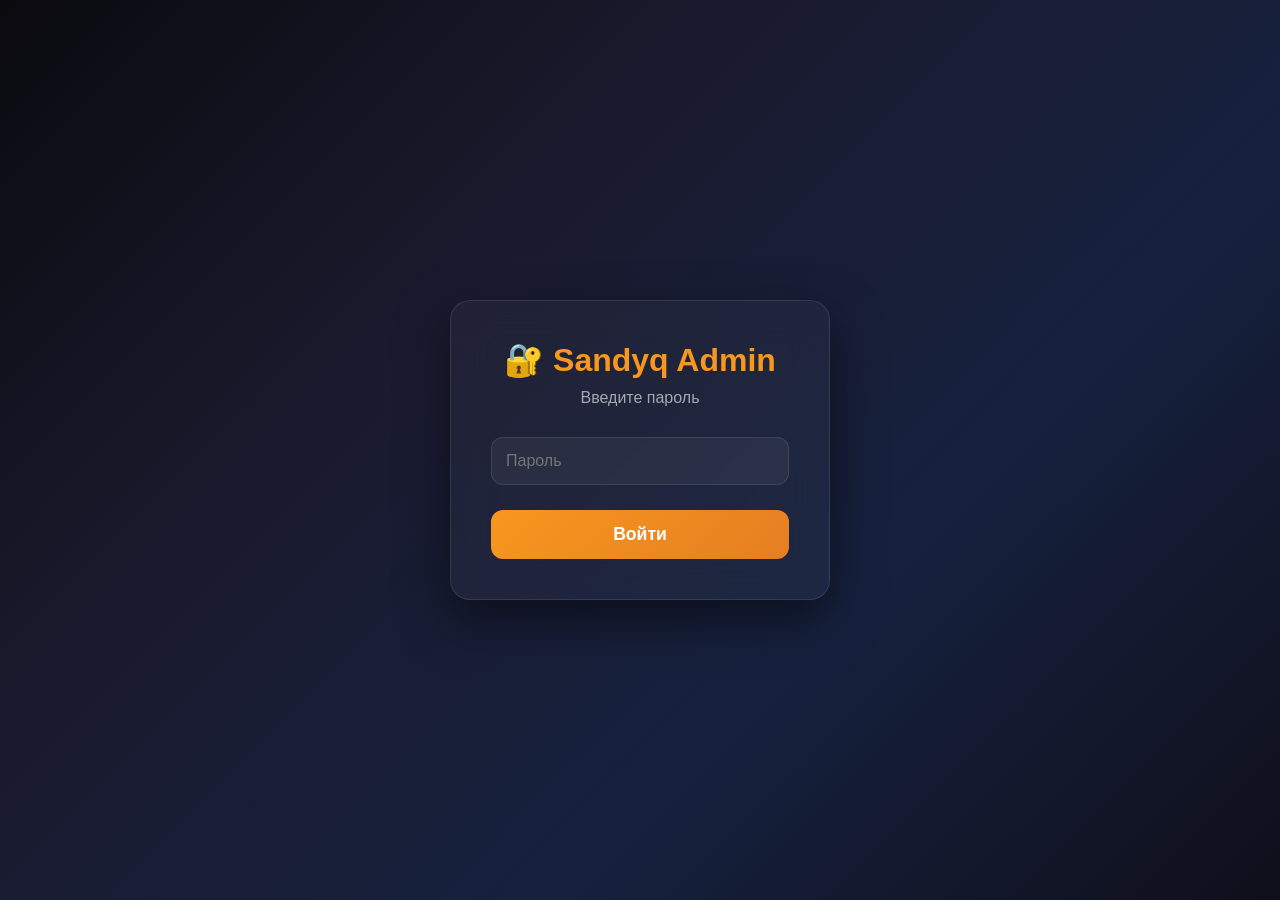
==== admin.html @ 1e20a990 "Update admin.html" ====
<!DOCTYPE html>
<html lang="ru">
<head>
  <meta charset="UTF-8" />
  <meta name="viewport" content="width=device-width, initial-scale=1.0"/>
  <title>Админ-панель — Sandyq Алматы</title>
  <link rel="stylesheet" href="https://cdnjs.cloudflare.com/ajax/libs/font-awesome/6.4.0/css/all.min.css" />
  <style>
    *{margin:0;padding:0;box-sizing:border-box}
    body{
      font-family:'Segoe UI',sans-serif;
      background:linear-gradient(135deg,#0a0a0f,#1a1a2e,#16213e,#0f0f1a);
      color:#fff;min-height:100vh;display:flex;align-items:center;justify-content:center;
    }
    .login-box{
      background:rgba(255,255,255,0.03);backdrop-filter:blur(20px);
      border:1px solid rgba(255,255,255,0.1);border-radius:20px;
      padding:40px;width:380px;text-align:center;box-shadow:0 20px 50px rgba(0,0,0,0.5);
    }
    .login-box h1{font-size:2rem;margin-bottom:10px;color:#f7971e}
    .login-box input{
      width:100%;padding:14px;margin:10px 0;
      background:rgba(255,255,255,0.05);border:1px solid rgba(255,255,255,0.1);
      border-radius:12px;color:white;font-size:1rem;outline:none;
    }
    .login-box input:focus{border-color:#f7971e}
    .login-box button{
      width:100%;padding:14px;margin-top:15px;
      background:linear-gradient(135deg,#f7971e,#e67e22);
      border:none;border-radius:12px;color:white;font-size:1.1rem;
      font-weight:700;cursor:pointer;transition:all 0.3s;
    }
    .login-box button:hover{box-shadow:0 8px 25px rgba(247,151,30,0.5)}
    .error{color:#e74c3c;margin-top:10px;display:none}
    .admin-panel{display:none;width:100%;max-width:1400px;padding:30px}
    .admin-header{display:flex;justify-content:space-between;align-items:center;margin-bottom:30px;flex-wrap:wrap;gap:15px}
    .admin-nav{display:flex;gap:10px;flex-wrap:wrap}
    .admin-nav a,.admin-nav button{padding:10px 20px;background:rgba(255,255,255,0.05);border:1px solid rgba(255,255,255,0.1);border-radius:20px;color:white;text-decoration:none;cursor:pointer;font-size:0.9rem}
    .admin-nav a:hover,.admin-nav button:hover{background:rgba(255,255,255,0.1)}
    .logout-btn{background:#e74c3c!important;border:none!important}
    .total-orders{background:rgba(255,255,255,0.05);padding:12px 24px;border-radius:18px}
    .stats-grid{display:grid;grid-template-columns:repeat(auto-fill,minmax(180px,1fr));gap:15px;margin-bottom:30px}
    .stat-card{background:rgba(255,255,255,0.04);backdrop-filter:blur(15px);border:1px solid rgba(255,255,255,0.08);border-radius:16px;padding:18px;text-align:center}
    .stat-value{font-size:2rem;font-weight:800;color:#f7971e}
    .stat-label{font-size:0.85rem;color:rgba(255,255,255,0.5)}
    .dishes-stats{background:rgba(255,255,255,0.04);backdrop-filter:blur(15px);border:1px solid rgba(255,255,255,0.08);border-radius:16px;padding:20px;margin-bottom:30px}
    .dish-stat-row{display:flex;justify-content:space-between;padding:8px 0;border-bottom:1px solid rgba(255,255,255,0.04)}
    .dish-stat-qty{font-weight:700;color:#f7971e}
    .date-filter{display:flex;gap:10px;align-items:center;margin-bottom:20px;flex-wrap:wrap}
    .date-filter input{background:rgba(255,255,255,0.05);border:1px solid rgba(255,255,255,0.1);padding:10px 16px;border-radius:12px;color:white;color-scheme:dark}
    .order-card{background:rgba(255,255,255,0.04);backdrop-filter:blur(15px);border:1px solid rgba(255,255,255,0.06);border-left:3px solid #f7971e;border-radius:16px;padding:20px;margin-bottom:16px}
    .order-total{font-size:1.2rem;font-weight:700;color:#f7971e;text-align:right;margin-top:12px;padding-top:12px;border-top:1px solid rgba(255,255,255,0.06)}
    .btn{padding:7px 14px;border:none;border-radius:12px;cursor:pointer;font-size:0.85rem;color:white}
    .btn-print{background:#9b59b6}
    .btn-delete{background:#e74c3c}
    .btn-refresh{background:#2ecc71}
    .empty-orders{text-align:center;color:rgba(255,255,255,0.3);padding:50px}
    @media(max-width:768px){.login-box{width:90%}.stats-grid{grid-template-columns:1fr 1fr}}
  </style>
</head>
<body>

<!-- ЭКРАН ВХОДА -->
<div class="login-box" id="login-screen">
  <h1>🔐 Sandyq Admin</h1>
  <p style="opacity:0.6;margin-bottom:20px">Введите пароль</p>
  <input type="password" id="password" placeholder="Пароль" onkeydown="if(event.key==='Enter')checkPassword()">
  <button onclick="checkPassword()">Войти</button>
  <p class="error" id="error">❌ Неверный пароль</p>
</div>

<!-- АДМИН-ПАНЕЛЬ -->
<div class="admin-panel" id="admin-panel">
  <div class="admin-header">
    <div><h1>📊 Sandyq Admin</h1><p style="opacity:0.6">📍 Алматы, Абылайхана 55 | ☁️ Облачное хранение</p></div>
    <div class="admin-nav">
      <button class="btn-refresh" onclick="loadOrders()">🔄 Обновить</button>
      <a href="#" onclick="downloadAllOrders();return false">📥 Скачать JSON</a>
      <a href="#" onclick="clearAllOrders();return false" style="color:#e74c3c">🗑️ Очистить</a>
      <button class="logout-btn" onclick="logout()">🚪 Выйти</button>
    </div>
    <div class="total-orders">📦 Заказов: <span id="orders-count">0</span></div>
  </div>

  <div class="date-filter">
    <label>📅 Фильтр по дате:</label>
    <input type="date" id="filter-date" onchange="loadOrders(this.value)">
    <button class="btn btn-print" onclick="document.getElementById('filter-date').value='';loadOrders()">Сбросить</button>
  </div>

  <div class="stats-grid" id="stats-container"></div>
  <div class="dishes-stats" id="dishes-stats"></div>
  <div id="orders-list"></div>
</div>

<script>
// ===== КОНФИГУРАЦИЯ =====
const ADMIN_PASSWORD = 'Sandyq2024';
const JSONBIN_KEY = '$2a$10$AxIfA8p7dq6td0BYtWWuhecnyqCJbsTGoo.oWIds3H01C43GvLGuu';
const JSONBIN_BIN_ID = '6a411873f5f4af5e293d0edd';
const JSONBIN_URL = `https://api.jsonbin.io/v3/b/${JSONBIN_BIN_ID}`;
let allOrders = [];

// ===== АВТОРИЗАЦИЯ =====
function checkPassword(){
  const pass = document.getElementById('password').value;
  if(pass === ADMIN_PASSWORD){
    document.getElementById('login-screen').style.display = 'none';
    document.getElementById('admin-panel').style.display = 'block';
    document.body.style.display = 'block';
    document.body.style.alignItems = 'flex-start';
    localStorage.setItem('admin_logged_in','true');
    loadOrders();
  } else {
    document.getElementById('error').style.display = 'block';
  }
}

function logout(){
  localStorage.removeItem('admin_logged_in');
  location.reload();
}

if(localStorage.getItem('admin_logged_in') === 'true'){
  document.getElementById('login-screen').style.display = 'none';
  document.getElementById('admin-panel').style.display = 'block';
  document.body.style.display = 'block';
  document.body.style.alignItems = 'flex-start';
  loadOrders();
}

// ===== ЗАГРУЗКА ИЗ ОБЛАКА =====
async function loadOrders(filterDate = ''){
  try {
    const res = await fetch(JSONBIN_URL + '/latest', {
      headers: { 'X-Master-Key': JSONBIN_KEY }
    });
    const data = await res.json();
    allOrders = data.record.orders || [];
  } catch(e) {
    console.log('Ошибка загрузки из облака:', e);
    allOrders = [];
  }

  let orders = allOrders;
  if(filterDate) orders = orders.filter(o => o.date === filterDate);

  // Счётчик
  document.getElementById('orders-count').textContent = orders.length;

  // Статистика
  const stats = document.getElementById('stats-container');
  const dishes = document.getElementById('dishes-stats');
  const rev = orders.reduce((s,o) => s + (o.total || 0), 0);
  const items = orders.reduce((s,o) => s + (o.items || []).reduce((ss,i) => ss + (i.quantity || 1), 0), 0);
  
  stats.innerHTML = `
    <div class="stat-card"><div class="stat-value">${orders.length}</div><div class="stat-label">Заказов</div></div>
    <div class="stat-card"><div class="stat-value">${rev.toLocaleString()} ₸</div><div class="stat-label">Выручка</div></div>
    <div class="stat-card"><div class="stat-value">${items}</div><div class="stat-label">Позиций</div></div>
  `;

  // Популярность блюд
  const map = {};
  orders.forEach(o => (o.items || []).forEach(i => {
    const k = i.name?.ru || i.name || 'Блюдо';
    if(!map[k]) map[k] = { name: k, qty: 0 };
    map[k].qty += (i.quantity || 1);
  }));
  
  dishes.innerHTML = '<h4 style="margin-bottom:15px">📊 Популярность блюд</h4>' + 
    Object.values(map).sort((a,b) => b.qty - a.qty)
    .map(d => `<div class="dish-stat-row"><span>${d.name}</span><span class="dish-stat-qty">×${d.qty}</span></div>`)
    .join('');

  // Список заказов
  const list = document.getElementById('orders-list');
  if(!orders.length) {
    list.innerHTML = '<div class="empty-orders"><p>Нет заказов</p></div>';
    return;
  }

  list.innerHTML = [...orders].reverse().map((o, idx) => {
    const ri = orders.length - 1 - idx;
    return `
      <div class="order-card">
        <div style="display:flex;justify-content:space-between;flex-wrap:wrap;gap:10px">
          <div><b>#${o.id}</b> 👤 ${o.guest?.name || '—'} 📞 ${o.guest?.phone || '—'}</div>
          <div>📅 ${o.date || '—'}</div>
        </div>
        ${(o.items || []).map(i => `
          <div style="display:flex;justify-content:space-between;padding:3px 0">
            <span>${i.name?.ru || i.name || 'Блюдо'} ×${i.quantity || 1}</span>
            <span>${((i.price || 0) * (i.quantity || 1)).toLocaleString()} ₸</span>
          </div>
        `).join('')}
        ${o.times && Object.keys(o.times).length ? `
          <div style="margin-top:8px;font-size:0.85rem;opacity:0.7">
            ⏰ ${Object.entries(o.times).map(([k,v]) => `${k}: ${v || '—'}`).join(' | ')}
          </div>
        ` : ''}
        ${o.special ? `<p style="font-size:0.85rem;opacity:0.7;margin-top:5px">💬 ${o.special}</p>` : ''}
        <div class="order-total">💰 ${(o.total || 0).toLocaleString()} ₸</div>
        <div style="display:flex;gap:8px;margin-top:10px">
          <button class="btn btn-print" onclick="printOrder(${ri})">🖨️ Печать</button>
          <button class="btn btn-delete" onclick="deleteOrder(${ri})">🗑️ Удалить</button>
        </div>
      </div>
    `;
  }).join('');
}

// ===== УДАЛЕНИЕ ИЗ ОБЛАКА =====
async function deleteOrder(idx){
  if(!confirm('Удалить этот заказ?')) return;
  allOrders.splice(idx, 1);
  try {
    await fetch(JSONBIN_URL, {
      method: 'PUT',
      headers: {
        'X-Master-Key': JSONBIN_KEY,
        'Content-Type': 'application/json'
      },
      body: JSON.stringify({ orders: allOrders })
    });
  } catch(e) {
    console.log('Ошибка удаления:', e);
  }
  loadOrders(document.getElementById('filter-date')?.value || '');
}

// ===== ОЧИСТКА ВСЕХ =====
async function clearAllOrders(){
  if(!confirm('Удалить ВСЕ заказы? Это нельзя отменить!')) return;
  allOrders = [];
  try {
    await fetch(JSONBIN_URL, {
      method: 'PUT',
      headers: {
        'X-Master-Key': JSONBIN_KEY,
        'Content-Type': 'application/json'
      },
      body: JSON.stringify({ orders: [] })
    });
  } catch(e) {
    console.log('Ошибка очистки:', e);
  }
  loadOrders();
}

// ===== ПЕЧАТЬ =====
function printOrder(idx){
  const o = allOrders[idx];
  if(!o) return;
  const w = window.open('','','width=800,height=600');
  w.document.write(`
    <html><body style="font-family:Arial;padding:40px">
      <h1>🍽️ Sandyq Алматы</h1>
      <p>Абылайхана 55 | #${o.id} | 📅 ${o.date}</p>
      <p>👤 ${o.guest?.name} | 📞 ${o.guest?.phone}</p>
      ${o.special ? `<p>💬 ${o.special}</p>` : ''}
      <table style="width:100%;border-collapse:collapse;margin-top:20px">
        <tr style="background:#f5f0eb"><th>Блюдо</th><th>×</th><th>Цена</th><th>Сумма</th></tr>
        ${(o.items||[]).map(i => `
          <tr><td>${i.name?.ru||''}</td><td>${i.quantity}</td><td>${(i.price||0).toLocaleString()}₸</td><td>${((i.price||0)*(i.quantity||1)).toLocaleString()}₸</td></tr>
        `).join('')}
      </table>
      <p style="font-size:1.3rem;font-weight:700;color:#f7971e;text-align:right;margin-top:20px">💰 Итого: ${(o.total||0).toLocaleString()}₸</p>
    </body></html>
  `);
  w.document.close();
  w.print();
}

// ===== СКАЧАТЬ JSON =====
function downloadAllOrders(){
  if(!allOrders.length) return alert('Нет заказов для скачивания');
  const blob = new Blob([JSON.stringify(allOrders, null, 2)], { type: 'application/json' });
  const a = document.createElement('a');
  a.href = URL.createObjectURL(blob);
  a.download = `sandyq-orders-${new Date().toISOString().slice(0,10)}.json`;
  a.click();
}
</script>
</body>
</html>
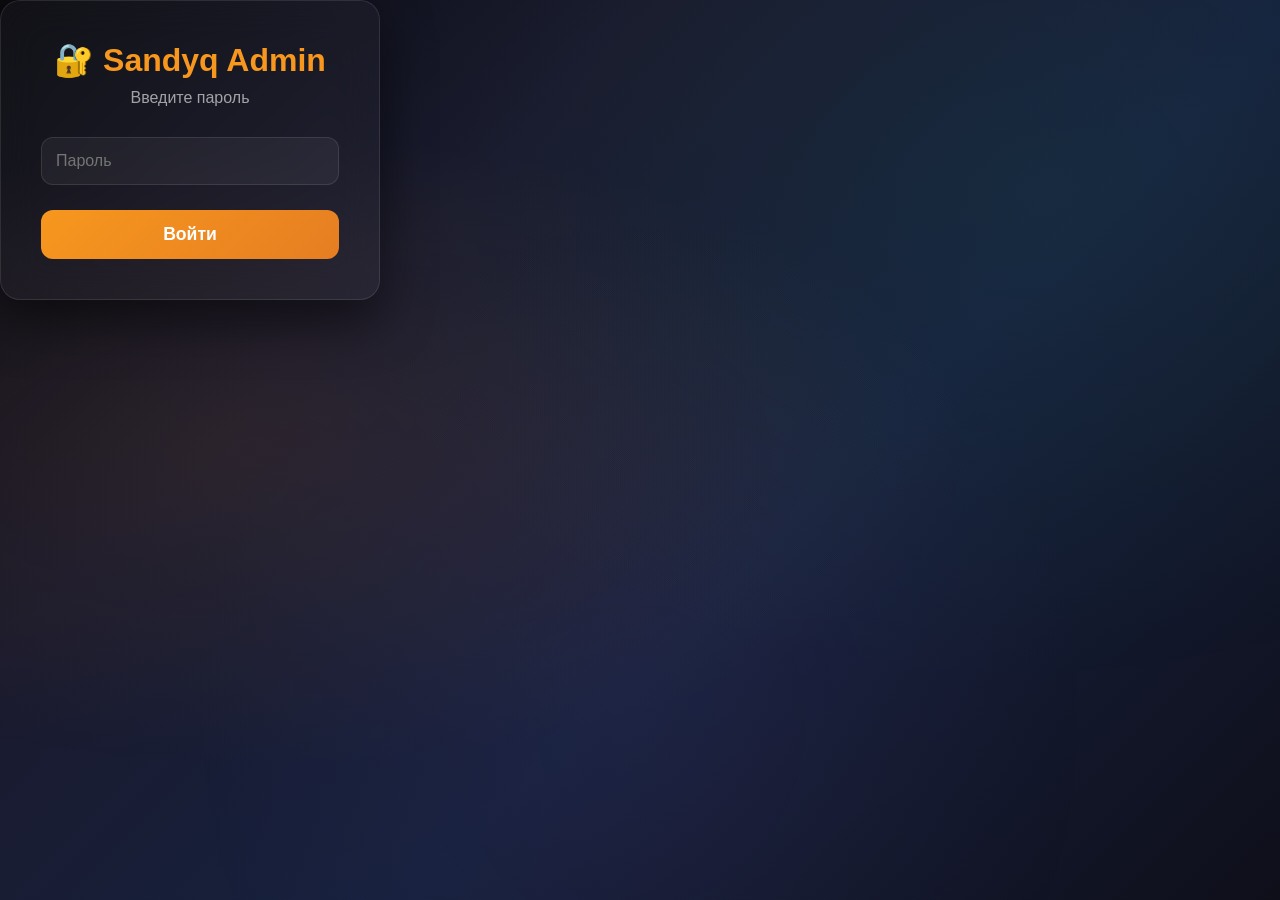
==== commit 71a42b02: "Add files via upload" ====
--- a/admin.html
+++ b/admin.html
@@ -5,62 +5,81 @@
   <meta name="viewport" content="width=device-width, initial-scale=1.0"/>
   <title>Админ-панель — Sandyq Алматы</title>
   <link rel="stylesheet" href="https://cdnjs.cloudflare.com/ajax/libs/font-awesome/6.4.0/css/all.min.css" />
+  <link rel="stylesheet" href="styles.css" />
   <style>
-    *{margin:0;padding:0;box-sizing:border-box}
-    body{
-      font-family:'Segoe UI',sans-serif;
-      background:linear-gradient(135deg,#0a0a0f,#1a1a2e,#16213e,#0f0f1a);
-      color:#fff;min-height:100vh;display:flex;align-items:center;justify-content:center;
-    }
-    .login-box{
-      background:rgba(255,255,255,0.03);backdrop-filter:blur(20px);
-      border:1px solid rgba(255,255,255,0.1);border-radius:20px;
-      padding:40px;width:380px;text-align:center;box-shadow:0 20px 50px rgba(0,0,0,0.5);
-    }
+    /* Стили только для админки */
+    .login-box{background:rgba(255,255,255,0.03);backdrop-filter:blur(20px);border:1px solid rgba(255,255,255,0.1);border-radius:20px;padding:40px;width:380px;text-align:center;box-shadow:0 20px 50px rgba(0,0,0,0.5)}
     .login-box h1{font-size:2rem;margin-bottom:10px;color:#f7971e}
-    .login-box input{
-      width:100%;padding:14px;margin:10px 0;
-      background:rgba(255,255,255,0.05);border:1px solid rgba(255,255,255,0.1);
-      border-radius:12px;color:white;font-size:1rem;outline:none;
-    }
+    .login-box input{width:100%;padding:14px;margin:10px 0;background:rgba(255,255,255,0.05);border:1px solid rgba(255,255,255,0.1);border-radius:12px;color:white;font-size:1rem;outline:none}
     .login-box input:focus{border-color:#f7971e}
-    .login-box button{
-      width:100%;padding:14px;margin-top:15px;
-      background:linear-gradient(135deg,#f7971e,#e67e22);
-      border:none;border-radius:12px;color:white;font-size:1.1rem;
-      font-weight:700;cursor:pointer;transition:all 0.3s;
-    }
+    .login-box button{width:100%;padding:14px;margin-top:15px;background:linear-gradient(135deg,#f7971e,#e67e22);border:none;border-radius:12px;color:white;font-size:1.1rem;font-weight:700;cursor:pointer}
     .login-box button:hover{box-shadow:0 8px 25px rgba(247,151,30,0.5)}
     .error{color:#e74c3c;margin-top:10px;display:none}
     .admin-panel{display:none;width:100%;max-width:1400px;padding:30px}
     .admin-header{display:flex;justify-content:space-between;align-items:center;margin-bottom:30px;flex-wrap:wrap;gap:15px}
-    .admin-nav{display:flex;gap:10px;flex-wrap:wrap}
-    .admin-nav a,.admin-nav button{padding:10px 20px;background:rgba(255,255,255,0.05);border:1px solid rgba(255,255,255,0.1);border-radius:20px;color:white;text-decoration:none;cursor:pointer;font-size:0.9rem}
+    .admin-nav{display:flex;gap:10px;flex-wrap:wrap;align-items:center}
+    .admin-nav a,.admin-nav button{padding:10px 20px;background:rgba(255,255,255,0.05);border:1px solid rgba(255,255,255,0.1);border-radius:20px;color:white;text-decoration:none;cursor:pointer;font-size:0.9rem;transition:all 0.3s}
     .admin-nav a:hover,.admin-nav button:hover{background:rgba(255,255,255,0.1)}
+    .admin-nav a.active{background:#f7971e;color:white;border-color:#f7971e}
     .logout-btn{background:#e74c3c!important;border:none!important}
+    .back-link{color:#f7971e;text-decoration:none;font-size:0.9rem;display:inline-flex;align-items:center;gap:5px;padding:10px 20px;background:rgba(255,255,255,0.05);border:1px solid rgba(255,255,255,0.1);border-radius:20px}
     .total-orders{background:rgba(255,255,255,0.05);padding:12px 24px;border-radius:18px}
-    .stats-grid{display:grid;grid-template-columns:repeat(auto-fill,minmax(180px,1fr));gap:15px;margin-bottom:30px}
+    .stats-grid{display:grid;grid-template-columns:repeat(auto-fill,minmax(160px,1fr));gap:15px;margin-bottom:30px}
     .stat-card{background:rgba(255,255,255,0.04);backdrop-filter:blur(15px);border:1px solid rgba(255,255,255,0.08);border-radius:16px;padding:18px;text-align:center}
-    .stat-value{font-size:2rem;font-weight:800;color:#f7971e}
-    .stat-label{font-size:0.85rem;color:rgba(255,255,255,0.5)}
+    .stat-value{font-size:1.8rem;font-weight:800;color:#f7971e}
+    .stat-label{font-size:0.8rem;color:rgba(255,255,255,0.5)}
+    .chart-container{background:rgba(255,255,255,0.04);backdrop-filter:blur(15px);border:1px solid rgba(255,255,255,0.08);border-radius:16px;padding:20px;margin-bottom:30px}
+    .chart-bars{display:flex;align-items:flex-end;gap:6px;height:200px;padding:10px 0}
+    .chart-bar{flex:1;background:linear-gradient(180deg,#f7971e,#e67e22);border-radius:6px 6px 0 0;min-width:25px;position:relative;cursor:pointer;transition:all 0.3s}
+    .chart-bar:hover{opacity:0.8;transform:scaleY(1.02)}
+    .chart-bar-value{position:absolute;top:-20px;left:50%;transform:translateX(-50%);font-size:0.7rem;font-weight:700;color:#f7971e;white-space:nowrap}
+    .chart-bar-label{position:absolute;bottom:-22px;left:50%;transform:translateX(-50%);font-size:0.65rem;color:rgba(255,255,255,0.5);white-space:nowrap}
     .dishes-stats{background:rgba(255,255,255,0.04);backdrop-filter:blur(15px);border:1px solid rgba(255,255,255,0.08);border-radius:16px;padding:20px;margin-bottom:30px}
     .dish-stat-row{display:flex;justify-content:space-between;padding:8px 0;border-bottom:1px solid rgba(255,255,255,0.04)}
     .dish-stat-qty{font-weight:700;color:#f7971e}
     .date-filter{display:flex;gap:10px;align-items:center;margin-bottom:20px;flex-wrap:wrap}
-    .date-filter input{background:rgba(255,255,255,0.05);border:1px solid rgba(255,255,255,0.1);padding:10px 16px;border-radius:12px;color:white;color-scheme:dark}
-    .order-card{background:rgba(255,255,255,0.04);backdrop-filter:blur(15px);border:1px solid rgba(255,255,255,0.06);border-left:3px solid #f7971e;border-radius:16px;padding:20px;margin-bottom:16px}
+    .date-filter input,.date-filter select{background:rgba(255,255,255,0.05);border:1px solid rgba(255,255,255,0.1);padding:10px 14px;border-radius:12px;color:white;color-scheme:dark;font-size:0.9rem}
+    .date-filter input:focus,.date-filter select:focus{border-color:#f7971e;outline:none}
+    .order-card{background:rgba(255,255,255,0.04);backdrop-filter:blur(15px);border:1px solid rgba(255,255,255,0.06);border-left:3px solid #f7971e;border-radius:16px;padding:20px;margin-bottom:16px;transition:all 0.3s}
+    .order-card:hover{transform:translateX(4px);border-color:rgba(247,151,30,0.3)}
+    .booking-card{background:rgba(255,255,255,0.04);backdrop-filter:blur(15px);border:1px solid rgba(255,255,255,0.06);border-left:3px solid #3498db;border-radius:16px;padding:20px;margin-bottom:16px;transition:all 0.3s}
+    .booking-card:hover{transform:translateX(4px);border-color:rgba(52,152,219,0.3)}
     .order-total{font-size:1.2rem;font-weight:700;color:#f7971e;text-align:right;margin-top:12px;padding-top:12px;border-top:1px solid rgba(255,255,255,0.06)}
-    .btn{padding:7px 14px;border:none;border-radius:12px;cursor:pointer;font-size:0.85rem;color:white}
+    .btn{padding:7px 14px;border:none;border-radius:12px;cursor:pointer;font-size:0.85rem;color:white;transition:all 0.3s}
+    .btn:hover{transform:scale(1.05);box-shadow:0 4px 15px rgba(0,0,0,0.3)}
     .btn-print{background:#9b59b6}
+    .btn-pdf{background:#e67e22}
     .btn-delete{background:#e74c3c}
     .btn-refresh{background:#2ecc71}
+    .btn-preorder{background:#3498db}
+    .btn-excel{background:#217346}
+    .btn-sync{background:linear-gradient(135deg,#6c5ce7,#a29bfe)}
     .empty-orders{text-align:center;color:rgba(255,255,255,0.3);padding:50px}
-    @media(max-width:768px){.login-box{width:90%}.stats-grid{grid-template-columns:1fr 1fr}}
+    .section-title{font-size:1.3rem;font-weight:700;margin:25px 0 15px;color:#f7971e}
+    .booking-stats-table{width:100%;border-collapse:collapse;margin-top:15px}
+    .booking-stats-table th,.booking-stats-table td{padding:10px;border:1px solid rgba(255,255,255,0.08);font-size:0.9rem}
+    .booking-stats-table th{background:rgba(247,151,30,0.2);color:#f7971e}
+    .sync-status{position:fixed;bottom:20px;right:20px;background:rgba(0,0,0,0.8);backdrop-filter:blur(10px);padding:12px 20px;border-radius:14px;border:1px solid rgba(255,255,255,0.1);font-size:0.85rem;z-index:100;display:none}
+    .sync-status.show{display:block}
+    .sync-status.success{border-color:#2ecc71}
+    .sync-status.error{border-color:#e74c3c}
+    @media(max-width:768px){
+      .login-box{width:90%;padding:30px}
+      .admin-panel{padding:15px}
+      .admin-nav a,.admin-nav button{padding:8px 12px;font-size:0.75rem}
+      .stats-grid{grid-template-columns:1fr 1fr;gap:10px}
+      .chart-bars{height:140px}
+    }
+    @media(max-width:480px){
+      .admin-nav{gap:5px}
+      .admin-nav a,.admin-nav button{padding:6px 10px;font-size:0.7rem}
+      .stats-grid{grid-template-columns:1fr}
+      .chart-bars{height:100px;gap:3px}
+    }
   </style>
 </head>
 <body>
 
-<!-- ЭКРАН ВХОДА -->
 <div class="login-box" id="login-screen">
   <h1>🔐 Sandyq Admin</h1>
   <p style="opacity:0.6;margin-bottom:20px">Введите пароль</p>
@@ -69,218 +88,336 @@
   <p class="error" id="error">❌ Неверный пароль</p>
 </div>
 
-<!-- АДМИН-ПАНЕЛЬ -->
 <div class="admin-panel" id="admin-panel">
   <div class="admin-header">
-    <div><h1>📊 Sandyq Admin</h1><p style="opacity:0.6">📍 Алматы, Абылайхана 55 | ☁️ Облачное хранение</p></div>
+    <div><h1>📊 Sandyq Admin</h1><p style="opacity:0.6">📍 Алматы, Абылайхана 55</p></div>
     <div class="admin-nav">
-      <button class="btn-refresh" onclick="loadOrders()">🔄 Обновить</button>
-      <a href="#" onclick="downloadAllOrders();return false">📥 Скачать JSON</a>
-      <a href="#" onclick="clearAllOrders();return false" style="color:#e74c3c">🗑️ Очистить</a>
-      <button class="logout-btn" onclick="logout()">🚪 Выйти</button>
+      <a href="index.html" class="back-link">← На сайт</a>
+      <button class="btn-refresh" onclick="loadAllData()" title="Обновить">🔄</button>
+      <button class="btn-sync" onclick="syncWithCloud()" title="Синхронизировать с облаком">☁️</button>
+      <a href="#" onclick="switchTab('orders');return false" class="active" id="tab-orders">📋 Заказы</a>
+      <a href="#" onclick="switchTab('bookings');return false" id="tab-bookings">📅 Брони</a>
+      <a href="#" onclick="switchTab('stats');return false" id="tab-stats">📊 Статистика</a>
+      <a href="#" onclick="downloadAllPDF();return false">📄 PDF</a>
+      <a href="#" onclick="clearAllData();return false" style="color:#e74c3c">🗑️</a>
+      <button class="logout-btn" onclick="logout()">🚪</button>
     </div>
-    <div class="total-orders">📦 Заказов: <span id="orders-count">0</span></div>
+    <div class="total-orders" id="total-badge">📦 Заказов: <span id="orders-count">0</span></div>
   </div>
 
-  <div class="date-filter">
-    <label>📅 Фильтр по дате:</label>
-    <input type="date" id="filter-date" onchange="loadOrders(this.value)">
-    <button class="btn btn-print" onclick="document.getElementById('filter-date').value='';loadOrders()">Сбросить</button>
+  <div class="date-filter" id="date-filter-row">
+    <label>📅 Дата:</label>
+    <input type="date" id="filter-date" onchange="loadCurrentTab(this.value)">
+    <button class="btn btn-print" onclick="document.getElementById('filter-date').value='';loadCurrentTab()">Сбросить</button>
+  </div>
+
+  <div class="date-filter" id="date-range-row" style="display:none">
+    <label>С:</label><input type="date" id="date-from">
+    <label>По:</label><input type="date" id="date-to">
+    <button class="btn btn-refresh" onclick="loadStatsRange()">Показать</button>
+    <button class="btn btn-excel" onclick="exportToExcel()">📥 Excel</button>
   </div>
 
   <div class="stats-grid" id="stats-container"></div>
   <div class="dishes-stats" id="dishes-stats"></div>
-  <div id="orders-list"></div>
+  <div id="tab-content"></div>
 </div>
 
+<div class="sync-status" id="sync-status"></div>
+
+<script src="scripts.js"></script>
 <script>
-// ===== КОНФИГУРАЦИЯ =====
+// ============================================================
+//  АДМИН-СПЕЦИФИЧНЫЙ JS
+// ============================================================
 const ADMIN_PASSWORD = 'Sandyq2024';
-const JSONBIN_KEY = '$2a$10$AxIfA8p7dq6td0BYtWWuhecnyqCJbsTGoo.oWIds3H01C43GvLGuu';
-const JSONBIN_BIN_ID = '6a411873f5f4af5e293d0edd';
-const JSONBIN_URL = `https://api.jsonbin.io/v3/b/${JSONBIN_BIN_ID}`;
-let allOrders = [];
-
-// ===== АВТОРИЗАЦИЯ =====
+let allOrders = [], allBookings = [], currentTab = 'orders';
+
 function checkPassword(){
-  const pass = document.getElementById('password').value;
-  if(pass === ADMIN_PASSWORD){
-    document.getElementById('login-screen').style.display = 'none';
-    document.getElementById('admin-panel').style.display = 'block';
-    document.body.style.display = 'block';
-    document.body.style.alignItems = 'flex-start';
+  if(document.getElementById('password').value===ADMIN_PASSWORD){
+    document.getElementById('login-screen').style.display='none';
+    document.getElementById('admin-panel').style.display='block';
+    document.body.style.display='block';document.body.style.alignItems='flex-start';
     localStorage.setItem('admin_logged_in','true');
-    loadOrders();
-  } else {
-    document.getElementById('error').style.display = 'block';
+    loadAllData();
+  }else{document.getElementById('error').style.display='block';}
+}
+function logout(){localStorage.removeItem('admin_logged_in');location.reload();}
+if(localStorage.getItem('admin_logged_in')==='true'){
+  document.getElementById('login-screen').style.display='none';
+  document.getElementById('admin-panel').style.display='block';
+  document.body.style.display='block';document.body.style.alignItems='flex-start';
+  loadAllData();
+}
+
+async function loadAllData(){
+  try {
+    const res = await fetch(JSONBIN_URL + '/latest', { headers: { 'X-Master-Key': JSONBIN_KEY } });
+    if (res.ok) {
+      const data = await res.json();
+      allOrders = data.record.orders || [];
+      allBookings = data.record.bookings || [];
+      showSyncStatus('✅ Данные загружены из облака', 'success');
+    } else {
+      throw new Error('Ошибка загрузки');
+    }
+  } catch(e) {
+    console.warn('Ошибка загрузки из облака, беру локальные:', e);
+    allOrders = JSON.parse(localStorage.getItem('orders') || '[]');
+    allBookings = JSON.parse(localStorage.getItem('bookings') || '[]');
+    showSyncStatus('⚠️ Загружены локальные данные', 'error');
   }
-}
-
-function logout(){
-  localStorage.removeItem('admin_logged_in');
-  location.reload();
-}
-
-if(localStorage.getItem('admin_logged_in') === 'true'){
-  document.getElementById('login-screen').style.display = 'none';
-  document.getElementById('admin-panel').style.display = 'block';
-  document.body.style.display = 'block';
-  document.body.style.alignItems = 'flex-start';
-  loadOrders();
-}
-
-// ===== ЗАГРУЗКА ИЗ ОБЛАКА =====
-async function loadOrders(filterDate = ''){
-  try {
-    const res = await fetch(JSONBIN_URL + '/latest', {
-      headers: { 'X-Master-Key': JSONBIN_KEY }
-    });
-    const data = await res.json();
-    allOrders = data.record.orders || [];
-  } catch(e) {
-    console.log('Ошибка загрузки из облака:', e);
-    allOrders = [];
-  }
-
-  let orders = allOrders;
-  if(filterDate) orders = orders.filter(o => o.date === filterDate);
-
-  // Счётчик
-  document.getElementById('orders-count').textContent = orders.length;
-
-  // Статистика
-  const stats = document.getElementById('stats-container');
-  const dishes = document.getElementById('dishes-stats');
-  const rev = orders.reduce((s,o) => s + (o.total || 0), 0);
-  const items = orders.reduce((s,o) => s + (o.items || []).reduce((ss,i) => ss + (i.quantity || 1), 0), 0);
-  
-  stats.innerHTML = `
-    <div class="stat-card"><div class="stat-value">${orders.length}</div><div class="stat-label">Заказов</div></div>
-    <div class="stat-card"><div class="stat-value">${rev.toLocaleString()} ₸</div><div class="stat-label">Выручка</div></div>
-    <div class="stat-card"><div class="stat-value">${items}</div><div class="stat-label">Позиций</div></div>
-  `;
-
-  // Популярность блюд
-  const map = {};
-  orders.forEach(o => (o.items || []).forEach(i => {
-    const k = i.name?.ru || i.name || 'Блюдо';
-    if(!map[k]) map[k] = { name: k, qty: 0 };
-    map[k].qty += (i.quantity || 1);
-  }));
-  
-  dishes.innerHTML = '<h4 style="margin-bottom:15px">📊 Популярность блюд</h4>' + 
-    Object.values(map).sort((a,b) => b.qty - a.qty)
-    .map(d => `<div class="dish-stat-row"><span>${d.name}</span><span class="dish-stat-qty">×${d.qty}</span></div>`)
-    .join('');
-
-  // Список заказов
-  const list = document.getElementById('orders-list');
-  if(!orders.length) {
-    list.innerHTML = '<div class="empty-orders"><p>Нет заказов</p></div>';
-    return;
-  }
-
-  list.innerHTML = [...orders].reverse().map((o, idx) => {
-    const ri = orders.length - 1 - idx;
-    return `
-      <div class="order-card">
-        <div style="display:flex;justify-content:space-between;flex-wrap:wrap;gap:10px">
-          <div><b>#${o.id}</b> 👤 ${o.guest?.name || '—'} 📞 ${o.guest?.phone || '—'}</div>
-          <div>📅 ${o.date || '—'}</div>
-        </div>
-        ${(o.items || []).map(i => `
-          <div style="display:flex;justify-content:space-between;padding:3px 0">
-            <span>${i.name?.ru || i.name || 'Блюдо'} ×${i.quantity || 1}</span>
-            <span>${((i.price || 0) * (i.quantity || 1)).toLocaleString()} ₸</span>
-          </div>
-        `).join('')}
-        ${o.times && Object.keys(o.times).length ? `
-          <div style="margin-top:8px;font-size:0.85rem;opacity:0.7">
-            ⏰ ${Object.entries(o.times).map(([k,v]) => `${k}: ${v || '—'}`).join(' | ')}
-          </div>
-        ` : ''}
-        ${o.special ? `<p style="font-size:0.85rem;opacity:0.7;margin-top:5px">💬 ${o.special}</p>` : ''}
-        <div class="order-total">💰 ${(o.total || 0).toLocaleString()} ₸</div>
-        <div style="display:flex;gap:8px;margin-top:10px">
-          <button class="btn btn-print" onclick="printOrder(${ri})">🖨️ Печать</button>
-          <button class="btn btn-delete" onclick="deleteOrder(${ri})">🗑️ Удалить</button>
-        </div>
-      </div>
-    `;
-  }).join('');
-}
-
-// ===== УДАЛЕНИЕ ИЗ ОБЛАКА =====
-async function deleteOrder(idx){
-  if(!confirm('Удалить этот заказ?')) return;
-  allOrders.splice(idx, 1);
+  loadCurrentTab();
+}
+
+async function syncWithCloud(){
+  showSyncStatus('⏳ Синхронизация...', '');
   try {
     await fetch(JSONBIN_URL, {
       method: 'PUT',
-      headers: {
-        'X-Master-Key': JSONBIN_KEY,
-        'Content-Type': 'application/json'
-      },
-      body: JSON.stringify({ orders: allOrders })
+      headers: { 'X-Master-Key': JSONBIN_KEY, 'Content-Type': 'application/json' },
+      body: JSON.stringify({ orders: allOrders, bookings: allBookings })
     });
+    showSyncStatus('✅ Данные синхронизированы с облаком', 'success');
   } catch(e) {
-    console.log('Ошибка удаления:', e);
+    showSyncStatus('❌ Ошибка синхронизации: ' + e.message, 'error');
   }
-  loadOrders(document.getElementById('filter-date')?.value || '');
-}
-
-// ===== ОЧИСТКА ВСЕХ =====
-async function clearAllOrders(){
-  if(!confirm('Удалить ВСЕ заказы? Это нельзя отменить!')) return;
-  allOrders = [];
-  try {
-    await fetch(JSONBIN_URL, {
-      method: 'PUT',
-      headers: {
-        'X-Master-Key': JSONBIN_KEY,
-        'Content-Type': 'application/json'
-      },
-      body: JSON.stringify({ orders: [] })
-    });
-  } catch(e) {
-    console.log('Ошибка очистки:', e);
-  }
-  loadOrders();
-}
-
-// ===== ПЕЧАТЬ =====
+}
+
+function saveToLocalStorage() {
+  localStorage.setItem('orders', JSON.stringify(allOrders));
+  localStorage.setItem('bookings', JSON.stringify(allBookings));
+}
+
+function showSyncStatus(text, type) {
+  const el = document.getElementById('sync-status');
+  el.textContent = text;
+  el.className = 'sync-status show ' + (type || '');
+  clearTimeout(el._hide);
+  if (type) { el._hide = setTimeout(() => el.classList.remove('show'), 4000); }
+}
+
+function loadCurrentTab(filterDate=''){
+  document.getElementById('date-filter-row').style.display=currentTab==='stats'?'none':'flex';
+  document.getElementById('date-range-row').style.display=currentTab==='stats'?'flex':'none';
+  document.getElementById('dishes-stats').style.display=currentTab==='stats'?'none':'block';
+  if(currentTab==='orders')loadOrders(filterDate);
+  else if(currentTab==='bookings')loadBookings(filterDate);
+  else if(currentTab==='stats')loadStatsRange();
+}
+
+function switchTab(tab){
+  currentTab=tab;
+  document.querySelectorAll('.admin-nav a').forEach(a=>a.classList.remove('active'));
+  document.getElementById('tab-'+tab)?.classList.add('active');
+  document.getElementById('total-badge').innerHTML=tab==='orders'?'📦 Заказов: <span id="orders-count">0</span>':tab==='bookings'?'📅 Броней: <span id="bookings-count">0</span>':'📊 Статистика';
+  loadCurrentTab();
+}
+
+function loadOrders(filterDate=''){
+  let orders = allOrders;
+  if(filterDate) orders = orders.filter(o => o.date === filterDate);
+  document.getElementById('orders-count').textContent = orders.length;
+  showStats(orders, 'orders');
+  showDishesStats(orders);
+  const list = document.getElementById('tab-content');
+  if(!orders.length){ list.innerHTML = '<div class="empty-orders"><p>Нет заказов</p></div>'; return; }
+  list.innerHTML = '<div class="section-title">📋 Заказы</div>' + [...orders].reverse().map((o, idx) => {
+    const ri = orders.length - 1 - idx;
+    return `<div class="order-card">
+      <div style="display:flex;justify-content:space-between;flex-wrap:wrap;gap:10px">
+        <div><b>#${String(o.id).slice(-6)}</b> 👤 ${o.guest?.name||'—'} 📞 ${o.guest?.phone||'—'}</div>
+        <div>📍 ${o.restaurant||'Алматы'} | 📅 ${o.date||'—'}</div>
+      </div>
+      ${(o.items||[]).map(i => `<div style="display:flex;justify-content:space-between;padding:3px 0"><span>${i.name?.ru||'Блюдо'} ×${i.quantity||1}</span><span>${((i.price||0)*(i.quantity||1)).toLocaleString()} ₸</span></div>`).join('')}
+      ${o.special ? `<div style="color:rgba(255,255,255,0.4);font-size:0.85rem;margin:6px 0;">💬 ${o.special}</div>` : ''}
+      <div class="order-total">💰 ${(o.total||0).toLocaleString()} ₸</div>
+      <div style="display:flex;gap:8px;margin-top:10px;flex-wrap:wrap">
+        <button class="btn btn-print" onclick="printOrder(${ri})">🖨️</button>
+        <button class="btn btn-pdf" onclick="downloadOrderPDF(${ri})">📄</button>
+        <button class="btn btn-delete" onclick="deleteOrder(${ri})">🗑️</button>
+      </div>
+    </div>`;
+  }).join('');
+}
+
+function loadBookings(filterDate=''){
+  let bookings = allBookings;
+  if(filterDate) bookings = bookings.filter(b => b.date === filterDate);
+  document.getElementById('bookings-count').textContent = bookings.length;
+  showStats(bookings, 'bookings');
+  document.getElementById('dishes-stats').innerHTML = '';
+  const list = document.getElementById('tab-content');
+  if(!bookings.length){ list.innerHTML = '<div class="empty-orders"><p>Нет броней</p></div>'; return; }
+  list.innerHTML = '<div class="section-title">📅 Бронирования</div>' + [...bookings].reverse().map((b, idx) => {
+    const ri = bookings.length - 1 - idx;
+    return `<div class="booking-card">
+      <div><b>🪑 Стол №${b.table}</b> 🏛️ ${b.hallName||b.hall||'—'} | 📅 ${b.date||'—'} ⏰ ${b.time||'—'}</div>
+      <p>👤 ${b.name||'—'} | 📞 ${b.phone||'—'} | 👥 ${b.guests||'—'} персон</p>
+      ${b.special ? `<div style="color:rgba(255,255,255,0.4);font-size:0.85rem;margin:6px 0;">💬 ${b.special}</div>` : ''}
+      <div style="display:flex;gap:8px;margin-top:10px;flex-wrap:wrap">
+        <button class="btn btn-preorder" onclick="checkPreorder('${b.phone}','${b.date}')">📋 Предзаказ</button>
+        <button class="btn btn-pdf" onclick="downloadBookingPDF(${ri})">📄</button>
+        <button class="btn btn-delete" onclick="deleteBooking(${ri})">🗑️</button>
+      </div>
+    </div>`;
+  }).join('');
+}
+
+function loadStatsRange(){
+  const from = document.getElementById('date-from').value;
+  const to = document.getElementById('date-to').value;
+  let orders = allOrders;
+  if(from) orders = orders.filter(o => o.date >= from);
+  if(to) orders = orders.filter(o => o.date <= to);
+  let bookings = allBookings;
+  if(from) bookings = bookings.filter(b => b.date >= from);
+  if(to) bookings = bookings.filter(b => b.date <= to);
+
+  const rev = orders.reduce((s,o) => s + (o.total||0), 0);
+  const items = orders.reduce((s,o) => s + (o.items||[]).reduce((ss,i) => ss + (i.quantity||1), 0), 0);
+  const avg = orders.length ? Math.round(rev/orders.length) : 0;
+
+  document.getElementById('stats-container').innerHTML = `
+    <div class="stat-card"><div class="stat-value">${orders.length}</div><div class="stat-label">Заказов</div></div>
+    <div class="stat-card"><div class="stat-value">${rev.toLocaleString()}₸</div><div class="stat-label">Выручка</div></div>
+    <div class="stat-card"><div class="stat-value">${items}</div><div class="stat-label">Позиций</div></div>
+    <div class="stat-card"><div class="stat-value">${avg.toLocaleString()}₸</div><div class="stat-label">Средний чек</div></div>
+    <div class="stat-card"><div class="stat-value">${bookings.length}</div><div class="stat-label">Броней</div></div>`;
+
+  const byDate = {};
+  orders.forEach(o => { const d = o.date||'—'; if(!byDate[d]) byDate[d]=0; byDate[d] += o.total||0; });
+  const sorted = Object.entries(byDate).sort((a,b) => a[0].localeCompare(b[0]));
+  const maxVal = Math.max(...sorted.map(([,v]) => v), 1);
+  let bars = '';
+  sorted.forEach(([date, val]) => {
+    const h = (val/maxVal * 100).toFixed(0);
+    bars += `<div class="chart-bar" style="height:${h}%" title="${date}: ${val.toLocaleString()}₸"><div class="chart-bar-value">${val.toLocaleString()}</div><div class="chart-bar-label">${date.slice(5)}</div></div>`;
+  });
+
+  const byHall = {};
+  bookings.forEach(b => { const h = b.hallName||b.hall||'—'; if(!byHall[h]) byHall[h]=0; byHall[h]++; });
+  let hallRows = '';
+  for(const [hall, cnt] of Object.entries(byHall)) hallRows += `<tr><td>${hall}</td><td>${cnt}</td></tr>`;
+
+  document.getElementById('tab-content').innerHTML = `
+    <div class="section-title">📊 Выручка по дням</div>
+    <div class="chart-container"><div class="chart-bars">${bars||'<p style="color:rgba(255,255,255,0.3)">Нет данных</p>'}</div></div>
+    <div class="section-title">🏆 Топ-10 блюд</div>
+    <div class="dishes-stats">${getTopDishesHTML(orders)}</div>
+    <div class="section-title">📅 Брони по залам</div>
+    <table class="booking-stats-table"><tr><th>Зал</th><th>Броней</th></tr>${hallRows||'<tr><td colspan="2">Нет данных</td></tr>'}</table>`;
+}
+
+function getTopDishesHTML(orders){
+  const map = {};
+  orders.forEach(o => (o.items||[]).forEach(i => {
+    const k = i.name?.ru || 'Блюдо';
+    if(!map[k]) map[k] = {name:k, qty:0, rev:0};
+    map[k].qty += (i.quantity||1);
+    map[k].rev += (i.price||0) * (i.quantity||1);
+  }));
+  return Object.values(map).sort((a,b) => b.rev - a.rev).slice(0,10).map(d => 
+    `<div class="dish-stat-row"><span>${d.name}</span><span>×${d.qty} | ${d.rev.toLocaleString()}₸</span></div>`
+  ).join('');
+}
+
+function exportToExcel(){
+  const from = document.getElementById('date-from').value;
+  const to = document.getElementById('date-to').value;
+  let orders = allOrders;
+  if(from) orders = orders.filter(o => o.date >= from);
+  if(to) orders = orders.filter(o => o.date <= to);
+  let csv = '\uFEFFID;Дата;Гость;Телефон;Сумма;Позиций\n';
+  orders.forEach(o => { csv += `${o.id};${o.date};${o.guest?.name||''};${o.guest?.phone||''};${o.total||0};${(o.items||[]).length}\n`; });
+  const blob = new Blob([csv], {type:'text/csv;charset=utf-8'});
+  const a = document.createElement('a');
+  a.href = URL.createObjectURL(blob);
+  a.download = `sandyq-stats-${new Date().toISOString().slice(0,10)}.csv`;
+  a.click();
+}
+
+function checkPreorder(phone, date){
+  const order = allOrders.find(o => o.guest?.phone === phone && o.date === date);
+  alert(order ? `✅ Предзаказ #${String(order.id).slice(-6)}\n💰 ${(order.total||0).toLocaleString()}₸` : '❌ Не найден');
+}
+
+function showStats(data, type){
+  const rev = data.reduce((s,o) => s + (o.total||0), 0);
+  const items = data.reduce((s,o) => s + (o.items||[]).reduce((ss,i) => ss + (i.quantity||1), 0), 0);
+  document.getElementById('stats-container').innerHTML = `
+    <div class="stat-card"><div class="stat-value">${data.length}</div><div class="stat-label">${type==='orders'?'Заказов':'Броней'}</div></div>
+    ${type==='orders'?`<div class="stat-card"><div class="stat-value">${rev.toLocaleString()}₸</div><div class="stat-label">Выручка</div></div><div class="stat-card"><div class="stat-value">${items}</div><div class="stat-label">Позиций</div></div>`:''}`;
+}
+
+function showDishesStats(orders){
+  const map = {};
+  orders.forEach(o => (o.items||[]).forEach(i => {
+    const k = i.name?.ru || 'Блюдо';
+    if(!map[k]) map[k] = {name:k, qty:0};
+    map[k].qty += (i.quantity||1);
+  }));
+  document.getElementById('dishes-stats').innerHTML = '<h4 style="margin-bottom:15px">📊 Популярность блюд</h4>' + 
+    Object.values(map).sort((a,b) => b.qty - a.qty).map(d => 
+      `<div class="dish-stat-row"><span>${d.name}</span><span class="dish-stat-qty">×${d.qty}</span></div>`
+    ).join('');
+}
+
 function printOrder(idx){
   const o = allOrders[idx];
   if(!o) return;
-  const w = window.open('','','width=800,height=600');
-  w.document.write(`
-    <html><body style="font-family:Arial;padding:40px">
-      <h1>🍽️ Sandyq Алматы</h1>
-      <p>Абылайхана 55 | #${o.id} | 📅 ${o.date}</p>
-      <p>👤 ${o.guest?.name} | 📞 ${o.guest?.phone}</p>
-      ${o.special ? `<p>💬 ${o.special}</p>` : ''}
-      <table style="width:100%;border-collapse:collapse;margin-top:20px">
-        <tr style="background:#f5f0eb"><th>Блюдо</th><th>×</th><th>Цена</th><th>Сумма</th></tr>
-        ${(o.items||[]).map(i => `
-          <tr><td>${i.name?.ru||''}</td><td>${i.quantity}</td><td>${(i.price||0).toLocaleString()}₸</td><td>${((i.price||0)*(i.quantity||1)).toLocaleString()}₸</td></tr>
-        `).join('')}
-      </table>
-      <p style="font-size:1.3rem;font-weight:700;color:#f7971e;text-align:right;margin-top:20px">💰 Итого: ${(o.total||0).toLocaleString()}₸</p>
-    </body></html>
-  `);
+  const w = window.open('','','width=850,height=700');
+  w.document.write(`<html><body style="font-family:Georgia;padding:40px"><div style="border:3px solid #c49a2a;padding:30px"><h1>🍽️ SANDYQ</h1><p>👤 ${o.guest?.name} | 📞 ${o.guest?.phone} | 📅 ${o.date}</p><table style="width:100%;border-collapse:collapse">${(o.items||[]).map(i => `<tr><td>${i.name?.ru}</td><td>×${i.quantity}</td><td>${((i.price||0)*(i.quantity||1)).toLocaleString()}₸</td></tr>`).join('')}</table><p style="text-align:right;font-size:18px;color:#8B6914"><b>💰 ${(o.total||0).toLocaleString()}₸</b></p></div><script>window.onload=function(){window.print()}<\/script></body></html>`);
   w.document.close();
-  w.print();
-}
-
-// ===== СКАЧАТЬ JSON =====
-function downloadAllOrders(){
-  if(!allOrders.length) return alert('Нет заказов для скачивания');
-  const blob = new Blob([JSON.stringify(allOrders, null, 2)], { type: 'application/json' });
-  const a = document.createElement('a');
-  a.href = URL.createObjectURL(blob);
-  a.download = `sandyq-orders-${new Date().toISOString().slice(0,10)}.json`;
-  a.click();
-}
+}
+
+function downloadOrderPDF(idx){ printOrder(idx); }
+
+function downloadBookingPDF(idx){
+  const b = allBookings[idx];
+  if(!b) return;
+  const w = window.open('','','width=700,height=500');
+  w.document.write(`<html><body style="font-family:Georgia;padding:40px"><div style="border:3px solid #3498db;padding:30px"><h1>📅 БРОНИРОВАНИЕ</h1><p>Стол №${b.table} | ${b.hallName||b.hall||'—'}</p><p>👤 ${b.name} | 📞 ${b.phone} | 👥 ${b.guests} | 📅 ${b.date} ⏰ ${b.time}</p></div><script>window.onload=function(){window.print()}<\/script></body></html>`);
+  w.document.close();
+}
+
+function downloadAllPDF(){
+  if(!allOrders.length) return alert('Нет заказов');
+  const w = window.open('','','width=900,height=700');
+  w.document.write(`<html><body style="font-family:Georgia;padding:30px"><h1>🍽️ SANDYQ — Все заказы</h1>${[...allOrders].reverse().map(o => `<div style="border:1px solid #ccc;padding:10px;margin:10px 0"><b>#${String(o.id).slice(-6)}</b> 👤 ${o.guest?.name} 📅 ${o.date} 💰 ${(o.total||0).toLocaleString()}₸</div>`).join('')}</body></html>`);
+  w.document.close();
+  setTimeout(() => w.print(), 500);
+}
+
+function deleteOrder(idx){
+  if(!confirm('Удалить заказ?')) return;
+  allOrders.splice(idx, 1);
+  saveToLocalStorage();
+  syncWithCloud();
+  loadOrders();
+  showSyncStatus('🗑️ Заказ удалён', 'success');
+}
+
+function deleteBooking(idx){
+  if(!confirm('Удалить бронь?')) return;
+  allBookings.splice(idx, 1);
+  saveToLocalStorage();
+  syncWithCloud();
+  loadBookings();
+  showSyncStatus('🗑️ Бронь удалена', 'success');
+}
+
+function clearAllData(){
+  if(!confirm('Удалить ВСЕ данные?')) return;
+  allOrders = [];
+  allBookings = [];
+  saveToLocalStorage();
+  syncWithCloud();
+  loadAllData();
+  showSyncStatus('🗑️ Все данные удалены', 'success');
+}
+
+setInterval(loadAllData, 30000);
 </script>
 </body>
-</html>
+</html>
--- a/styles.css
+++ b/styles.css
@@ -0,0 +1,393 @@
+* { margin: 0; padding: 0; box-sizing: border-box; }
+
+body {
+  font-family: 'Segoe UI', Tahoma, Geneva, Verdana, sans-serif;
+  background: linear-gradient(135deg, #0a0a0f 0%, #1a1a2e 30%, #16213e 60%, #0f0f1a 100%);
+  background-attachment: fixed; color: #fff; min-height: 100vh; overflow-x: hidden;
+}
+body::before {
+  content: ''; position: fixed; top: 0; left: 0; right: 0; bottom: 0;
+  background: radial-gradient(ellipse at 20% 50%, rgba(247,151,30,0.08) 0%, transparent 50%),
+              radial-gradient(ellipse at 80% 20%, rgba(46,204,113,0.06) 0%, transparent 50%),
+              radial-gradient(ellipse at 50% 80%, rgba(155,89,182,0.06) 0%, transparent 50%);
+  pointer-events: none; z-index: 0; animation: bgShift 20s ease-in-out infinite;
+}
+@keyframes bgShift { 0%,100%{opacity:0.8} 25%{opacity:1} 50%{opacity:0.6} 75%{opacity:0.9} }
+
+header {
+  background: rgba(255,255,255,0.02); backdrop-filter: blur(25px) saturate(180%);
+  -webkit-backdrop-filter: blur(25px) saturate(180%);
+  border-bottom: 1px solid rgba(255,255,255,0.08); padding: 1rem 0;
+  position: sticky; top: 0; z-index: 100; box-shadow: 0 8px 32px rgba(0,0,0,0.4);
+}
+.header-container { max-width: 1400px; margin: 0 auto; padding: 0 20px; display: flex; justify-content: space-between; align-items: center; flex-wrap: wrap; gap: 15px; }
+.logo h1 { font-size: 2.2rem; font-weight: 800; background: linear-gradient(135deg, #f7971e, #ffd200); background-size: 200% auto; -webkit-background-clip: text; -webkit-text-fill-color: transparent; animation: shimmer 3s linear infinite; }
+@keyframes shimmer { 0%{background-position:0%} 100%{background-position:200%} }
+.subtitle { font-size:0.9rem; opacity:0.7; display:block; }
+.address { font-size:0.8rem; opacity:0.5; display:block; }
+.header-controls { display:flex; align-items:center; gap:15px; flex-wrap:wrap; }
+.header-center { flex:1; max-width:380px; margin:0 20px; }
+.search-box { display:flex; align-items:center; background:rgba(255,255,255,0.06); backdrop-filter:blur(10px); border:1px solid rgba(255,255,255,0.12); border-radius:25px; padding:10px 16px; gap:10px; transition:all 0.3s; }
+.search-box:focus-within { border-color:#f7971e; box-shadow:0 0 25px rgba(247,151,30,0.2); }
+.search-box i { color:rgba(255,255,255,0.4); }
+.search-box input { flex:1; background:none; border:none; color:white; font-size:0.95rem; outline:none; }
+.search-box input::placeholder { color:rgba(255,255,255,0.3); }
+.search-clear { background:none; border:none; color:rgba(255,255,255,0.5); cursor:pointer; font-size:1.3rem; display:none; }
+.search-clear:hover { color:#e74c3c; }
+.theme-btn { width:38px;height:38px;border-radius:50%;border:1px solid rgba(255,255,255,0.2);background:rgba(255,255,255,0.05);backdrop-filter:blur(10px);color:#f7971e;cursor:pointer;font-size:1.2rem;display:flex;align-items:center;justify-content:center;transition:all 0.3s; }
+.theme-btn:hover { background:rgba(255,255,255,0.15);box-shadow:0 0 20px rgba(247,151,30,0.3); }
+.language-selector { display:flex; gap:6px; background:rgba(255,255,255,0.05); backdrop-filter:blur(10px); padding:5px; border-radius:25px; border:1px solid rgba(255,255,255,0.1); }
+.lang-btn { padding:7px 15px; border:none; border-radius:20px; cursor:pointer; background:transparent; color:rgba(255,255,255,0.6); font-size:0.85rem; font-weight:600; transition:all 0.3s; }
+.lang-btn:hover { color:#fff; }
+.lang-btn.active { background:linear-gradient(135deg,#f7971e,#e67e22); color:white; box-shadow:0 4px 15px rgba(247,151,30,0.4); }
+.cart-btn { background:linear-gradient(135deg,rgba(247,151,30,0.9),rgba(230,126,34,0.9)); backdrop-filter:blur(10px); border:1px solid rgba(255,255,255,0.2); color:white; padding:12px 22px; border-radius:25px; cursor:pointer; position:relative; font-size:1.1rem; transition:all 0.3s; box-shadow:0 4px 20px rgba(247,151,30,0.3); overflow:hidden; }
+.cart-btn::after { content:''; position:absolute; top:-50%; left:-50%; width:200%; height:200%; background:radial-gradient(circle,rgba(255,255,255,0.2) 0%,transparent 60%); animation:rotateGlow 4s linear infinite; }
+@keyframes rotateGlow { 0%{transform:rotate(0)} 100%{transform:rotate(360deg)} }
+.cart-btn:hover { transform:scale(1.05); box-shadow:0 8px 30px rgba(247,151,30,0.5); }
+.cart-count { background:#e74c3c; border-radius:50%; padding:3px 10px; font-size:0.8rem; position:absolute; top:-10px; right:-10px; box-shadow:0 4px 15px rgba(231,76,60,0.5); animation:pulse 2s infinite; }
+@keyframes pulse { 0%,100%{transform:scale(1)} 50%{transform:scale(1.15)} }
+.icon-btn { color:white; font-size:1.3rem; padding:10px 14px; border-radius:50%; background:rgba(255,255,255,0.05); backdrop-filter:blur(10px); border:1px solid rgba(255,255,255,0.1); transition:all 0.3s; text-decoration:none; }
+.icon-btn:hover { background:rgba(255,255,255,0.15); }
+
+.main-nav { position:sticky; top:78px; z-index:90; background:rgba(10,10,20,0.8); backdrop-filter:blur(25px) saturate(180%); -webkit-backdrop-filter:blur(25px) saturate(180%); border-bottom:1px solid rgba(255,255,255,0.06); padding:8px 20px; }
+.categories-nav { display:flex; flex-wrap:wrap; gap:8px; padding:6px; background:rgba(255,255,255,0.03); backdrop-filter:blur(15px) saturate(180%); -webkit-backdrop-filter:blur(15px) saturate(180%); border:1px solid rgba(255,255,255,0.08); border-radius:25px; position:relative; overflow:visible!important; }
+.categories-drop { position:absolute; top:6px; left:6px; height:30px; background:linear-gradient(135deg,rgba(247,151,30,0.9),rgba(230,126,34,0.85)); backdrop-filter:blur(10px); border-radius:22px; transition:all 0.5s cubic-bezier(0.34,1.56,0.64,1); z-index:0; box-shadow:0 4px 20px rgba(247,151,30,0.4),inset 0 1px 0 rgba(255,255,255,0.2); }
+.categories-drop::after { content:''; position:absolute; top:3px; left:15%; width:40%; height:25%; background:rgba(255,255,255,0.3); border-radius:50%; filter:blur(2px); }
+.category-tab { padding:10px 16px; border:none; border-radius:20px; cursor:pointer; background:transparent; color:rgba(255,255,255,0.65); font-size:0.9rem; transition:all 0.3s; white-space:nowrap; position:relative; z-index:1; font-weight:500; }
+.category-tab:hover { color:#fff; }
+.category-tab.active { color:#fff; font-weight:700; }
+.category-tab i { margin-right:5px; }
+.mobile-cat-cards { display:none; gap:8px; padding:5px 0; }
+.mobile-cat-card { background:rgba(255,255,255,0.04); backdrop-filter:blur(10px); border:1px solid rgba(255,255,255,0.08); border-radius:14px; padding:12px 10px; text-align:center; cursor:pointer; font-size:0.75rem; color:rgba(255,255,255,0.7); transition:all 0.3s; min-width:70px; }
+.mobile-cat-card i { display:block; font-size:1.2rem; margin-bottom:4px; color:#f7971e; }
+.mobile-cat-card:active { background:rgba(247,151,30,0.3); }
+.mobile-back-btn { display:none; background:none; border:none; color:#f7971e; font-size:1rem; cursor:pointer; padding:8px 0; }
+.mobile-back-btn i { margin-right:5px; }
+
+.menu-container { max-width:1400px; margin:0 auto; padding:30px 20px; position:relative; z-index:1; }
+.category-page-header { font-size:2.2rem; font-weight:800; margin-bottom:30px; color:#fff; display:flex; align-items:center; gap:12px; }
+.category-page-header i { color:#f7971e; }
+.subcategory-title { font-size:1.2rem; font-weight:600; color:rgba(255,255,255,0.6); margin:25px 0 15px; padding-left:12px; border-left:3px solid rgba(247,151,30,0.5); }
+.search-results-header { font-size:1.8rem; font-weight:700; margin-bottom:20px; color:#f7971e; }
+.search-count { font-size:0.9rem; color:rgba(255,255,255,0.4); margin-left:10px; }
+.menu-grid { display:grid; grid-template-columns:repeat(auto-fill,minmax(280px,1fr)); gap:20px; }
+
+.menu-item { background:rgba(255,255,255,0.04); backdrop-filter:blur(20px) saturate(180%); -webkit-backdrop-filter:blur(20px) saturate(180%); border:1px solid rgba(255,255,255,0.08); border-radius:20px; overflow:visible; box-shadow:0 8px 32px rgba(0,0,0,0.3); transition:all 0.4s cubic-bezier(0.175,0.885,0.32,1.275); position:relative; }
+.menu-item::after { content:''; position:absolute; top:0;left:0;right:0;bottom:0; background:linear-gradient(135deg,rgba(255,255,255,0.06) 0%,transparent 50%); pointer-events:none; border-radius:20px; }
+.menu-item:hover { transform:translateY(-8px); box-shadow:0 20px 50px rgba(0,0,0,0.5),0 0 30px rgba(247,151,30,0.1); border-color:rgba(247,151,30,0.3); }
+.menu-item-image { width:100%; height:200px; object-fit:cover; border-radius:20px 20px 0 0; background:rgba(255,255,255,0.02); transition:transform 0.5s; }
+.menu-item:hover .menu-item-image { transform:scale(1.03); }
+.menu-item-content { padding:18px; position:relative; z-index:1; }
+.menu-item-title { font-size:1.05rem; font-weight:600; margin-bottom:10px; color:#fff; }
+.menu-item-desc { font-size:0.75rem; color:rgba(255,255,255,0.5); margin-bottom:8px; }
+.menu-item-footer { display:flex; justify-content:space-between; align-items:center; margin-top:12px; position:relative; }
+.menu-item-price { font-size:1.3rem; font-weight:800; background:linear-gradient(135deg,#f7971e,#ffd200); -webkit-background-clip:text; -webkit-text-fill-color:transparent; background-clip:text; z-index:2; }
+.add-btn { background:linear-gradient(135deg,#2ecc71,#27ae60); border:none; color:white; padding:9px 18px; border-radius:20px; cursor:pointer; font-weight:600; box-shadow:0 4px 15px rgba(46,204,113,0.3); position:relative; z-index:2; transition:all 0.3s; }
+.add-btn:hover { transform:scale(1.06); box-shadow:0 8px 25px rgba(46,204,113,0.5); }
+.quantity-control { display:flex; align-items:center; gap:6px; z-index:2; }
+.quantity-btn { width:30px; height:30px; border:1px solid rgba(255,255,255,0.2); border-radius:50%; background:rgba(255,255,255,0.06); backdrop-filter:blur(5px); color:white; cursor:pointer; font-size:1rem; display:flex; align-items:center; justify-content:center; transition:all 0.3s; }
+.quantity-btn:hover { background:rgba(247,151,30,0.5); border-color:#f7971e; box-shadow:0 4px 15px rgba(247,151,30,0.3); }
+.quantity-num { width:24px; text-align:center; font-weight:700; font-size:1rem; color:#fff; }
+.rider-trail { position:absolute; bottom:8px; left:0; height:3px; background:linear-gradient(90deg,transparent,rgba(247,151,30,0.6),#f7971e,rgba(247,151,30,0.6),transparent); border-radius:2px; z-index:1; opacity:0; transition:all 0.5s ease; width:0; }
+
+.cart-sidebar { position:fixed; top:0; right:-480px; width:460px; height:100vh; background:rgba(10,10,20,0.9); backdrop-filter:blur(30px) saturate(180%); -webkit-backdrop-filter:blur(30px) saturate(180%); border-left:1px solid rgba(255,255,255,0.1); box-shadow:-10px 0 50px rgba(0,0,0,0.5); transition:right 0.5s cubic-bezier(0.22,1,0.36,1); z-index:200; display:flex; flex-direction:column; }
+.cart-sidebar.open { right:0; }
+.cart-header { padding:25px; background:rgba(255,255,255,0.03); border-bottom:1px solid rgba(255,255,255,0.08); display:flex; justify-content:space-between; align-items:center; }
+.close-cart { background:none; border:none; color:rgba(255,255,255,0.5); font-size:2rem; cursor:pointer; transition:all 0.3s; }
+.close-cart:hover { color:#e74c3c; transform:rotate(90deg); }
+.back-btn { background:none; border:none; color:#f7971e; font-size:1rem; cursor:pointer; display:flex; align-items:center; gap:5px; padding:8px 0; }
+.cart-content { flex:1; padding:20px; overflow-y:auto; }
+.empty-cart { text-align:center; color:rgba(255,255,255,0.3); margin-top:60px; }
+.empty-cart i { font-size:4rem; margin-bottom:15px; opacity:0.2; }
+.cart-item { display:flex; justify-content:space-between; align-items:center; padding:14px 0; border-bottom:1px solid rgba(255,255,255,0.05); }
+.cart-item-info { flex:1; }
+.cart-item-name { font-weight:600; color:#fff; }
+.cart-item-actions { display:flex; align-items:center; gap:5px; }
+.cart-item-actions button { border:1px solid rgba(255,255,255,0.15); color:white; width:30px; height:30px; border-radius:50%; cursor:pointer; font-size:0.9rem; transition:all 0.3s; background:rgba(255,255,255,0.05); }
+.cart-footer { padding:25px; border-top:1px solid rgba(255,255,255,0.08); background:rgba(0,0,0,0.3); position:sticky; bottom:0; z-index:10; }
+.cart-summary { font-size:0.9rem; color:rgba(255,255,255,0.5); margin-bottom:10px; padding:10px 0; border-top:1px dashed rgba(255,255,255,0.08); }
+.cart-summary-row { display:flex; justify-content:space-between; padding:4px 0; }
+.cart-summary-row.total { font-weight:700; color:#f7971e; font-size:1.15rem; border-top:1px solid rgba(255,255,255,0.08); margin-top:6px; padding-top:10px; }
+.total-sum { font-size:1.3rem; font-weight:800; text-align:right; margin-bottom:12px; color:#f7971e; }
+
+.checkout-btn {
+  width:100%; padding:16px;
+  background: linear-gradient(135deg, #f7971e 0%, #ffd200 25%, #f7971e 50%, #e67e22 75%, #f7971e 100%);
+  background-size: 300% 300%;
+  color:white; border:none; border-radius:25px;
+  font-size:1.1rem; font-weight:700; cursor:pointer;
+  animation: waveShimmer 3s ease-in-out infinite;
+  box-shadow:0 8px 30px rgba(247,151,30,0.4);
+  position:relative; overflow:hidden; z-index:10;
+  display:block !important;
+}
+.checkout-btn::before { content:''; position:absolute; top:-50%; left:-50%; width:200%; height:200%; background:radial-gradient(circle,rgba(255,255,255,0.3) 0%,transparent 60%); animation: rotateGlow 4s linear infinite; }
+@keyframes waveShimmer { 0%{background-position:0% 50%} 50%{background-position:100% 50%} 100%{background-position:0% 50%} }
+
+.modal { display:none; position:fixed; top:0; left:0; width:100%; height:100%; background:rgba(0,0,0,0.7); backdrop-filter:blur(5px); z-index:300; justify-content:center; align-items:center; padding:20px; }
+.modal.open { display:flex; }
+.modal-content { background:rgba(20,20,40,0.95); backdrop-filter:blur(25px) saturate(180%); -webkit-backdrop-filter:blur(25px) saturate(180%); border:1px solid rgba(255,255,255,0.1); max-width:650px; width:100%; border-radius:25px; max-height:90vh; overflow-y:auto; animation:modalIn 0.4s cubic-bezier(0.175,0.885,0.32,1.275); box-shadow:0 20px 60px rgba(0,0,0,0.5); }
+@keyframes modalIn { from{transform:translateY(40px) scale(0.95);opacity:0} to{transform:translateY(0) scale(1);opacity:1} }
+.modal-header { padding:22px 28px; background:rgba(255,255,255,0.03); border-bottom:1px solid rgba(255,255,255,0.08); display:flex; justify-content:space-between; align-items:center; border-radius:25px 25px 0 0; }
+.close-modal { background:none; border:none; color:rgba(255,255,255,0.5); font-size:2rem; cursor:pointer; }
+.modal-body { padding:28px; }
+.form-group { margin-bottom:18px; }
+.form-group label { display:block; margin-bottom:6px; font-weight:600; color:rgba(255,255,255,0.7); }
+.form-group input, .form-group textarea, .form-group select { width:100%; padding:12px 16px; background:rgba(255,255,255,0.05); border:1px solid rgba(255,255,255,0.1); border-radius:12px; color:white; font-size:1rem; transition:all 0.3s; }
+.form-group input[type="date"] { width:100% !important; max-width:100% !important; min-width:auto !important; padding:12px 16px !important; box-sizing:border-box !important; color-scheme:dark; font-size:0.9rem !important; }
+.form-group input:focus, .form-group textarea:focus, .form-group select:focus { outline:none; border-color:#f7971e; box-shadow:0 0 15px rgba(247,151,30,0.15); }
+.time-schedule { display:grid; grid-template-columns:1fr 1fr; gap:12px; margin-bottom:18px; }
+.time-category-group { background:rgba(255,255,255,0.03); border:1px solid rgba(255,255,255,0.06); padding:12px; border-radius:12px; }
+.time-category-group label { font-size:0.85rem; font-weight:600; color:rgba(255,255,255,0.5); display:block; margin-bottom:6px; }
+.time-category-group select { width:100%; padding:10px; background:rgba(26,29,46,0.9); border:1px solid rgba(255,255,255,0.15); border-radius:8px; color:white; }
+.time-category-group select option { background:#1a1d2e; color:white; }
+.modal-footer { padding:18px 28px; border-top:1px solid rgba(255,255,255,0.06); display:flex; justify-content:flex-end; gap:10px; }
+.btn-secondary { padding:10px 24px; background:rgba(255,255,255,0.05); border:1px solid rgba(255,255,255,0.1); border-radius:20px; color:white; cursor:pointer; font-weight:600; }
+.btn-primary { padding:10px 24px; background:linear-gradient(135deg,#f7971e,#e67e22); color:white; border:none; border-radius:20px; cursor:pointer; font-weight:700; box-shadow:0 4px 15px rgba(247,151,30,0.3); }
+.btn-primary:hover { box-shadow:0 8px 25px rgba(247,151,30,0.5); }
+
+.toast { position:fixed; bottom:30px; right:30px; background:rgba(20,20,40,0.95); backdrop-filter:blur(20px); border:1px solid rgba(255,255,255,0.1); color:white; padding:16px 24px; border-radius:16px; box-shadow:0 10px 40px rgba(0,0,0,0.5); transform:translateY(120px); opacity:0; transition:all 0.4s; z-index:400; }
+.toast.show { transform:translateY(0); opacity:1; }
+.toast.success { border-left:4px solid #2ecc71; }
+.toast.error { border-left:4px solid #e74c3c; }
+
+@keyframes dustParticle { 0%{transform:translateY(0) scale(0.3);opacity:0.9} 100%{transform:translateY(-25px) scale(3);opacity:0} }
+
+body.light-theme { background:linear-gradient(135deg,#fdf6ee,#fff8f0,#fef5e7,#fdf2e0);color:#2a1508; }
+body.light-theme::before { background:radial-gradient(ellipse at 20% 50%,rgba(247,151,30,0.15) 0%,transparent 50%),radial-gradient(ellipse at 80% 20%,rgba(200,150,100,0.1) 0%,transparent 50%),radial-gradient(ellipse at 50% 80%,rgba(180,130,80,0.1) 0%,transparent 50%); }
+body.light-theme header { background:rgba(255,248,240,0.8);border-bottom:1px solid rgba(0,0,0,0.08); }
+body.light-theme .main-nav { background:rgba(255,248,240,0.9);border-bottom:1px solid rgba(0,0,0,0.06); }
+body.light-theme .categories-nav { background:rgba(0,0,0,0.03);border-color:rgba(0,0,0,0.08); }
+body.light-theme .category-tab { color:rgba(0,0,0,0.6); }
+body.light-theme .category-tab.active { color:#fff; }
+body.light-theme .menu-item { background:rgba(255,255,255,0.8);border-color:rgba(0,0,0,0.08);box-shadow:0 8px 32px rgba(0,0,0,0.1); }
+body.light-theme .menu-item-title { color:#2a1508; }
+body.light-theme .category-page-header { color:#2a1508; }
+body.light-theme .search-box { background:rgba(0,0,0,0.03);border-color:rgba(0,0,0,0.1); }
+body.light-theme .search-box input { color:#2a1508; }
+body.light-theme .cart-sidebar { background:rgba(255,248,240,0.95);border-left-color:rgba(0,0,0,0.1); }
+body.light-theme .cart-item { border-bottom-color:rgba(0,0,0,0.05); }
+body.light-theme .cart-footer { background:rgba(0,0,0,0.03); }
+body.light-theme .modal-content { background:rgba(255,248,240,0.98);border-color:rgba(0,0,0,0.1); }
+body.light-theme .form-group input,body.light-theme .form-group textarea,body.light-theme .form-group select { background:rgba(0,0,0,0.03);border-color:rgba(0,0,0,0.1);color:#2a1508; }
+body.light-theme .form-group label { color:rgba(0,0,0,0.7); }
+body.light-theme .time-category-group { background:rgba(0,0,0,0.02);border-color:rgba(0,0,0,0.05); }
+body.light-theme .time-category-group select { background:rgba(255,248,240,0.9);border-color:rgba(0,0,0,0.15);color:#2a1508; }
+body.light-theme .time-category-group select option { background:#fff8f0;color:#2a1508; }
+body.light-theme .quantity-btn { border-color:rgba(0,0,0,0.2);color:#2a1508; }
+body.light-theme .quantity-num { color:#2a1508; }
+body.light-theme .mobile-cat-card { background:rgba(0,0,0,0.03);border-color:rgba(0,0,0,0.08);color:rgba(0,0,0,0.6); }
+body.light-theme .mobile-cat-card i { color:#c49a2a; }
+body.light-theme .icon-btn { color:#2a1508;background:rgba(0,0,0,0.05);border-color:rgba(0,0,0,0.1); }
+body.light-theme .theme-btn { color:#c49a2a;border-color:rgba(0,0,0,0.2); }
+body.light-theme .lang-btn { color:rgba(0,0,0,0.6); }
+body.light-theme .search-box i { color:rgba(0,0,0,0.4); }
+body.light-theme .close-cart,body.light-theme .close-modal { color:rgba(0,0,0,0.5); }
+body.light-theme .btn-secondary { color:#2a1508;background:rgba(0,0,0,0.05);border-color:rgba(0,0,0,0.1); }
+body.light-theme .cart-summary { color:rgba(0,0,0,0.5); }
+body.light-theme .back-btn { color:#c49a2a; }
+
+/* ===== СТИЛИ ДЛЯ ЗАЛОВ ===== */
+.container {
+    max-width: 100%;
+    width: 100%;
+    background: #1a1d2e;
+    border-radius: 20px;
+    padding: 20px;
+    border: 1px solid #2a2d3e;
+}
+.top-nav {
+    display: flex;
+    justify-content: space-between;
+    align-items: center;
+    margin-bottom: 10px;
+    flex-shrink: 0;
+}
+.back-link {
+    color: #f7971e;
+    text-decoration: none;
+    font-size: 0.9rem;
+    padding: 6px 14px;
+    border: 1px solid #f7971e;
+    border-radius: 16px;
+}
+.hall-tabs {
+    display: flex;
+    gap: 6px;
+    justify-content: center;
+    margin-bottom: 10px;
+    flex-wrap: wrap;
+}
+.hall-tab {
+    padding: 8px 14px;
+    border-radius: 18px;
+    border: 1px solid #555;
+    background: #1e2235;
+    color: #aaa;
+    cursor: pointer;
+    font-size: 0.8rem;
+    transition: all 0.3s;
+}
+.hall-tab.active {
+    background: #f7971e;
+    color: #fff;
+    border-color: #f7971e;
+}
+.floor-plan {
+    background: #141827;
+    border-radius: 16px;
+    border: 1px solid #2a2d3e;
+    overflow: auto;
+    cursor: grab;
+}
+.floor-plan:active { cursor: grabbing; }
+.floor-plan svg {
+    display: block;
+    width: 100%;
+    height: auto;
+    max-height: 65vh;
+}
+.table-shape { cursor: pointer; transition: all 0.2s; }
+.table-shape:hover { filter: brightness(1.4) drop-shadow(0 0 15px rgba(247,151,30,0.6)); }
+.table-text { font-size: 16px; font-weight: 700; fill: #fff; text-shadow: 0 2px 4px rgba(0,0,0,0.9); pointer-events: none; user-select: none; text-anchor: middle; }
+.room-label { font-size: 11px; fill: #f7971e; text-anchor: start; }
+
+.modal-overlay {
+    display: none;
+    position: fixed;
+    top: 0; left: 0;
+    width: 100%; height: 100%;
+    background: rgba(0,0,0,0.85);
+    backdrop-filter: blur(5px);
+    align-items: center;
+    justify-content: center;
+    z-index: 999;
+    padding: 15px;
+}
+.modal-overlay.active { display: flex; }
+.modal-card {
+    background: #1e2235;
+    max-width: 420px;
+    width: 100%;
+    border-radius: 20px;
+    padding: 25px 20px;
+    border: 1px solid #3a3d4e;
+    text-align: center;
+    animation: fadeUp 0.3s ease;
+    max-height: 90vh;
+    overflow-y: auto;
+}
+@keyframes fadeUp {
+    0% { opacity: 0; transform: scale(0.95) translateY(30px); }
+    100% { opacity: 1; transform: scale(1) translateY(0); }
+}
+.modal-card h3 { color: #f5e6c8; font-size: 1.1rem; margin-bottom: 10px; }
+.modal-card .table-number { color: #f7971e; font-size: 2rem; font-weight: 700; }
+.modal-card .table-info { color: #aaa; font-size: 0.85rem; margin-bottom: 12px; }
+.modal-card img {
+    width: 100%;
+    max-height: 200px;
+    object-fit: cover;
+    border-radius: 12px;
+    border: 1px solid #3a3d4e;
+    margin-bottom: 10px;
+}
+.modal-card .placeholder-text {
+    color: #888;
+    background: #2a2d3e;
+    padding: 20px;
+    border-radius: 10px;
+    font-size: 0.8rem;
+}
+.modal-card input,
+.modal-card select,
+.modal-card textarea {
+    width: 100%;
+    padding: 10px;
+    margin: 6px 0;
+    background: #141827;
+    border: 1px solid #3a3d4e;
+    border-radius: 10px;
+    color: #fff;
+    font-size: 0.85rem;
+    font-family: inherit;
+    box-sizing: border-box;
+}
+.modal-card input[type="date"] {
+    width: 100%;
+    box-sizing: border-box;
+    color-scheme: dark;
+    min-width: auto;
+    max-width: 100%;
+}
+.modal-card input:focus,
+.modal-card select:focus,
+.modal-card textarea:focus {
+    outline: none;
+    border-color: #f7971e;
+}
+.modal-card .btn-row { display: flex; gap: 8px; margin-top: 12px; }
+.modal-card .btn {
+    flex: 1;
+    padding: 10px;
+    border-radius: 20px;
+    border: none;
+    font-size: 0.9rem;
+    cursor: pointer;
+    font-weight: 600;
+    transition: all 0.2s;
+}
+.btn-book { background: #f7971e; color: #fff; }
+.btn-book:hover { background: #e8891a; }
+.btn-close { background: #3a3d4e; color: #aaa; }
+.btn-close:hover { background: #4a4d5e; }
+
+::-webkit-scrollbar { width:5px; }
+::-webkit-scrollbar-track { background:rgba(255,255,255,0.02); }
+::-webkit-scrollbar-thumb { background:rgba(247,151,30,0.3); border-radius:3px; }
+
+@media (max-width:768px) {
+  .header-container { flex-direction:column; gap:8px; }
+  .logo h1 { font-size:1.5rem; }
+  .subtitle { font-size:0.7rem; }
+  .address { font-size:0.65rem; }
+  .header-center { max-width:100%; margin:0; order:3; }
+  .main-nav { top:auto; position:relative; padding:6px 12px; }
+  .categories-nav { display:none; }
+  .categories-drop { display:none; }
+  .mobile-cat-cards { display:flex; flex-wrap:wrap; }
+  .mobile-back-btn { display:block; }
+  .menu-grid { grid-template-columns:1fr 1fr; gap:15px; }
+  .time-schedule { grid-template-columns:1fr; }
+  .cart-sidebar { width:100%; right:-100%; }
+  .category-page-header { font-size:1.4rem; }
+  .menu-item-image { height:150px; }
+  .menu-item-title { font-size:0.85rem; }
+  .menu-item-price { font-size:1rem; }
+  .add-btn { padding:6px 12px; font-size:0.8rem; }
+  .quantity-btn { width:26px; height:26px; }
+  .checkout-btn { padding:14px; font-size:1rem; display:block!important; }
+  .cart-footer { position:sticky; bottom:0; padding:15px; }
+  .form-group input[type="date"] { padding:12px 16px !important; font-size:1rem !important; }
+  body { overflow-x: hidden; padding: 10px; }
+  .container { height: calc(100vh - 20px); display: flex; flex-direction: column; padding: 10px; }
+  .floor-plan { flex: 1; overflow: hidden; max-height: none; }
+  .floor-plan svg { max-height: none; height: 100%; }
+  .table-text { font-size: 14px; }
+  .room-label { font-size: 9px; }
+  .modal-card input,
+  .modal-card select,
+  .modal-card textarea { padding: 12px; font-size: 1rem; }
+  .modal-card input[type="date"] { padding: 12px; font-size: 1rem; }
+}
+@media (max-width:480px) {
+  .menu-grid { grid-template-columns:1fr; }
+  .logo h1 { font-size:1.3rem; }
+  .cart-btn { padding:8px 14px; font-size:0.9rem; }
+  .checkout-btn { padding:12px; font-size:0.95rem; display:block!important; }
+  .cart-footer { position:sticky; bottom:0; padding:12px; }
+  .form-group input[type="date"] { padding:12px 16px !important; font-size:1rem !important; width:100% !important; }
+  .table-text { font-size: 12px; }
+  .room-label { font-size: 8px; }
+  .modal-card { padding: 20px 15px; }
+}
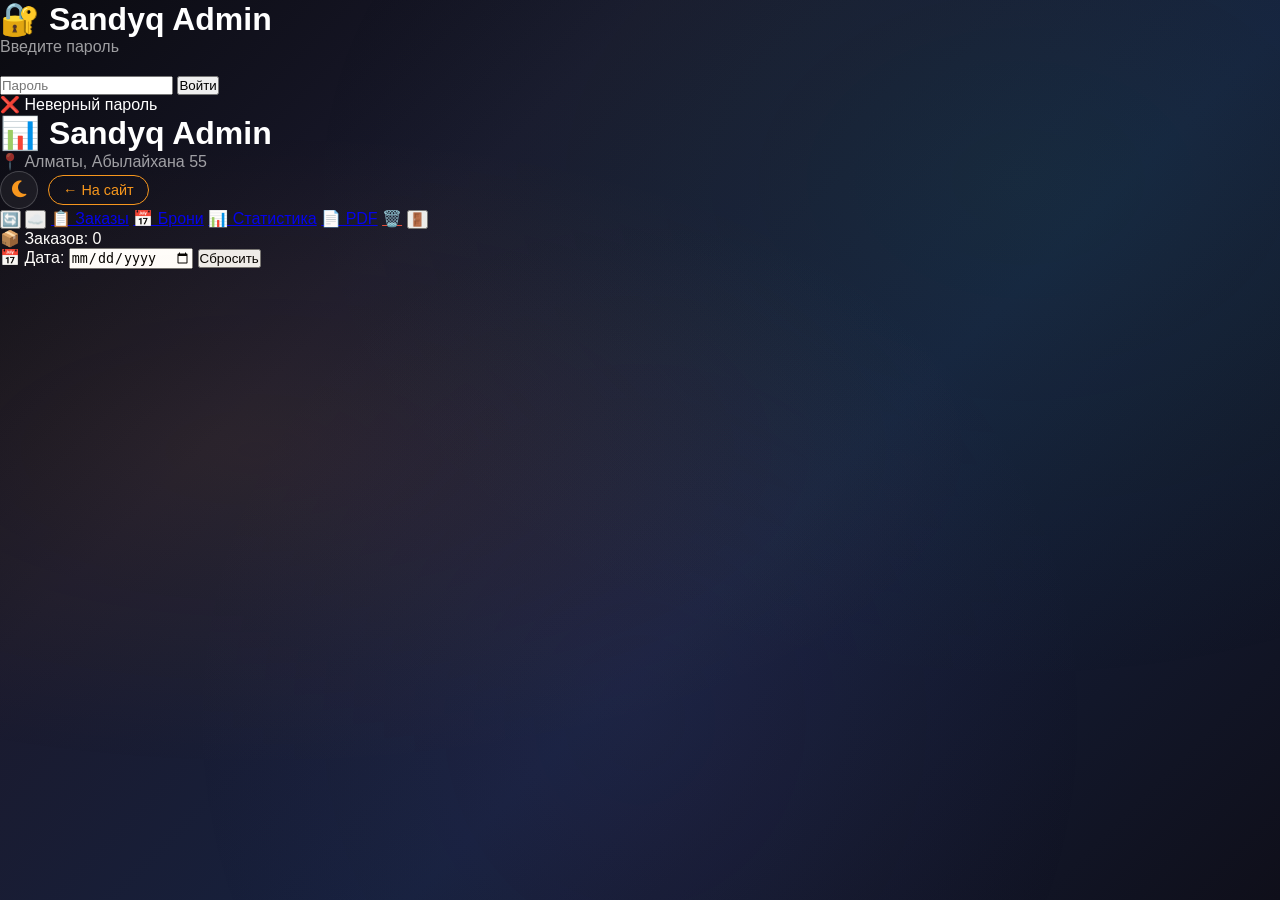
==== commit 0636bb1c: "Update admin.html" ====
--- a/admin.html
+++ b/admin.html
@@ -7,74 +7,37 @@
   <link rel="stylesheet" href="https://cdnjs.cloudflare.com/ajax/libs/font-awesome/6.4.0/css/all.min.css" />
   <link rel="stylesheet" href="styles.css" />
   <style>
-    /* Стили только для админки */
-    .login-box{background:rgba(255,255,255,0.03);backdrop-filter:blur(20px);border:1px solid rgba(255,255,255,0.1);border-radius:20px;padding:40px;width:380px;text-align:center;box-shadow:0 20px 50px rgba(0,0,0,0.5)}
-    .login-box h1{font-size:2rem;margin-bottom:10px;color:#f7971e}
-    .login-box input{width:100%;padding:14px;margin:10px 0;background:rgba(255,255,255,0.05);border:1px solid rgba(255,255,255,0.1);border-radius:12px;color:white;font-size:1rem;outline:none}
-    .login-box input:focus{border-color:#f7971e}
-    .login-box button{width:100%;padding:14px;margin-top:15px;background:linear-gradient(135deg,#f7971e,#e67e22);border:none;border-radius:12px;color:white;font-size:1.1rem;font-weight:700;cursor:pointer}
-    .login-box button:hover{box-shadow:0 8px 25px rgba(247,151,30,0.5)}
-    .error{color:#e74c3c;margin-top:10px;display:none}
-    .admin-panel{display:none;width:100%;max-width:1400px;padding:30px}
-    .admin-header{display:flex;justify-content:space-between;align-items:center;margin-bottom:30px;flex-wrap:wrap;gap:15px}
-    .admin-nav{display:flex;gap:10px;flex-wrap:wrap;align-items:center}
-    .admin-nav a,.admin-nav button{padding:10px 20px;background:rgba(255,255,255,0.05);border:1px solid rgba(255,255,255,0.1);border-radius:20px;color:white;text-decoration:none;cursor:pointer;font-size:0.9rem;transition:all 0.3s}
-    .admin-nav a:hover,.admin-nav button:hover{background:rgba(255,255,255,0.1)}
-    .admin-nav a.active{background:#f7971e;color:white;border-color:#f7971e}
-    .logout-btn{background:#e74c3c!important;border:none!important}
-    .back-link{color:#f7971e;text-decoration:none;font-size:0.9rem;display:inline-flex;align-items:center;gap:5px;padding:10px 20px;background:rgba(255,255,255,0.05);border:1px solid rgba(255,255,255,0.1);border-radius:20px}
-    .total-orders{background:rgba(255,255,255,0.05);padding:12px 24px;border-radius:18px}
-    .stats-grid{display:grid;grid-template-columns:repeat(auto-fill,minmax(160px,1fr));gap:15px;margin-bottom:30px}
-    .stat-card{background:rgba(255,255,255,0.04);backdrop-filter:blur(15px);border:1px solid rgba(255,255,255,0.08);border-radius:16px;padding:18px;text-align:center}
-    .stat-value{font-size:1.8rem;font-weight:800;color:#f7971e}
-    .stat-label{font-size:0.8rem;color:rgba(255,255,255,0.5)}
-    .chart-container{background:rgba(255,255,255,0.04);backdrop-filter:blur(15px);border:1px solid rgba(255,255,255,0.08);border-radius:16px;padding:20px;margin-bottom:30px}
-    .chart-bars{display:flex;align-items:flex-end;gap:6px;height:200px;padding:10px 0}
-    .chart-bar{flex:1;background:linear-gradient(180deg,#f7971e,#e67e22);border-radius:6px 6px 0 0;min-width:25px;position:relative;cursor:pointer;transition:all 0.3s}
-    .chart-bar:hover{opacity:0.8;transform:scaleY(1.02)}
-    .chart-bar-value{position:absolute;top:-20px;left:50%;transform:translateX(-50%);font-size:0.7rem;font-weight:700;color:#f7971e;white-space:nowrap}
-    .chart-bar-label{position:absolute;bottom:-22px;left:50%;transform:translateX(-50%);font-size:0.65rem;color:rgba(255,255,255,0.5);white-space:nowrap}
-    .dishes-stats{background:rgba(255,255,255,0.04);backdrop-filter:blur(15px);border:1px solid rgba(255,255,255,0.08);border-radius:16px;padding:20px;margin-bottom:30px}
-    .dish-stat-row{display:flex;justify-content:space-between;padding:8px 0;border-bottom:1px solid rgba(255,255,255,0.04)}
-    .dish-stat-qty{font-weight:700;color:#f7971e}
-    .date-filter{display:flex;gap:10px;align-items:center;margin-bottom:20px;flex-wrap:wrap}
-    .date-filter input,.date-filter select{background:rgba(255,255,255,0.05);border:1px solid rgba(255,255,255,0.1);padding:10px 14px;border-radius:12px;color:white;color-scheme:dark;font-size:0.9rem}
-    .date-filter input:focus,.date-filter select:focus{border-color:#f7971e;outline:none}
-    .order-card{background:rgba(255,255,255,0.04);backdrop-filter:blur(15px);border:1px solid rgba(255,255,255,0.06);border-left:3px solid #f7971e;border-radius:16px;padding:20px;margin-bottom:16px;transition:all 0.3s}
-    .order-card:hover{transform:translateX(4px);border-color:rgba(247,151,30,0.3)}
-    .booking-card{background:rgba(255,255,255,0.04);backdrop-filter:blur(15px);border:1px solid rgba(255,255,255,0.06);border-left:3px solid #3498db;border-radius:16px;padding:20px;margin-bottom:16px;transition:all 0.3s}
-    .booking-card:hover{transform:translateX(4px);border-color:rgba(52,152,219,0.3)}
-    .order-total{font-size:1.2rem;font-weight:700;color:#f7971e;text-align:right;margin-top:12px;padding-top:12px;border-top:1px solid rgba(255,255,255,0.06)}
-    .btn{padding:7px 14px;border:none;border-radius:12px;cursor:pointer;font-size:0.85rem;color:white;transition:all 0.3s}
-    .btn:hover{transform:scale(1.05);box-shadow:0 4px 15px rgba(0,0,0,0.3)}
-    .btn-print{background:#9b59b6}
-    .btn-pdf{background:#e67e22}
-    .btn-delete{background:#e74c3c}
-    .btn-refresh{background:#2ecc71}
-    .btn-preorder{background:#3498db}
-    .btn-excel{background:#217346}
-    .btn-sync{background:linear-gradient(135deg,#6c5ce7,#a29bfe)}
-    .empty-orders{text-align:center;color:rgba(255,255,255,0.3);padding:50px}
-    .section-title{font-size:1.3rem;font-weight:700;margin:25px 0 15px;color:#f7971e}
-    .booking-stats-table{width:100%;border-collapse:collapse;margin-top:15px}
-    .booking-stats-table th,.booking-stats-table td{padding:10px;border:1px solid rgba(255,255,255,0.08);font-size:0.9rem}
-    .booking-stats-table th{background:rgba(247,151,30,0.2);color:#f7971e}
-    .sync-status{position:fixed;bottom:20px;right:20px;background:rgba(0,0,0,0.8);backdrop-filter:blur(10px);padding:12px 20px;border-radius:14px;border:1px solid rgba(255,255,255,0.1);font-size:0.85rem;z-index:100;display:none}
-    .sync-status.show{display:block}
-    .sync-status.success{border-color:#2ecc71}
-    .sync-status.error{border-color:#e74c3c}
-    @media(max-width:768px){
-      .login-box{width:90%;padding:30px}
-      .admin-panel{padding:15px}
-      .admin-nav a,.admin-nav button{padding:8px 12px;font-size:0.75rem}
-      .stats-grid{grid-template-columns:1fr 1fr;gap:10px}
-      .chart-bars{height:140px}
+    /* ===== ДОПОЛНИТЕЛЬНЫЕ СТИЛИ ДЛЯ ТЕМЫ В АДМИНКЕ ===== */
+    .theme-btn-admin {
+      width: 38px;
+      height: 38px;
+      border-radius: 50%;
+      border: 1px solid rgba(255,255,255,0.2);
+      background: rgba(255,255,255,0.05);
+      backdrop-filter: blur(10px);
+      color: #f7971e;
+      cursor: pointer;
+      font-size: 1.2rem;
+      display: flex;
+      align-items: center;
+      justify-content: center;
+      transition: all 0.3s;
     }
-    @media(max-width:480px){
-      .admin-nav{gap:5px}
-      .admin-nav a,.admin-nav button{padding:6px 10px;font-size:0.7rem}
-      .stats-grid{grid-template-columns:1fr}
-      .chart-bars{height:100px;gap:3px}
+    .theme-btn-admin:hover {
+      background: rgba(255,255,255,0.15);
+      box-shadow: 0 0 20px rgba(247,151,30,0.3);
+    }
+    body.light-theme .theme-btn-admin {
+      color: #c49a2a;
+      border-color: rgba(0,0,0,0.2);
+    }
+    body.light-theme .theme-btn-admin:hover {
+      background: rgba(0,0,0,0.08);
+    }
+    .admin-header .top-controls {
+      display: flex;
+      align-items: center;
+      gap: 10px;
     }
   </style>
 </head>
@@ -91,8 +54,13 @@
 <div class="admin-panel" id="admin-panel">
   <div class="admin-header">
     <div><h1>📊 Sandyq Admin</h1><p style="opacity:0.6">📍 Алматы, Абылайхана 55</p></div>
+    <div class="top-controls">
+      <button class="theme-btn-admin" onclick="toggleThemeAdmin()" id="theme-btn-admin">
+        <i class="fas fa-moon" id="theme-icon-admin"></i>
+      </button>
+      <a href="index.html" class="back-link">← На сайт</a>
+    </div>
     <div class="admin-nav">
-      <a href="index.html" class="back-link">← На сайт</a>
       <button class="btn-refresh" onclick="loadAllData()" title="Обновить">🔄</button>
       <button class="btn-sync" onclick="syncWithCloud()" title="Синхронизировать с облаком">☁️</button>
       <a href="#" onclick="switchTab('orders');return false" class="active" id="tab-orders">📋 Заказы</a>
@@ -125,13 +93,73 @@
 
 <div class="sync-status" id="sync-status"></div>
 
-<script src="scripts.js"></script>
+<!-- Модалка редактирования заказа -->
+<div class="modal" id="edit-order-modal">
+  <div class="modal-content modal-edit">
+    <div class="modal-header">
+      <h2>✏️ Редактирование заказа #<span id="edit-order-id"></span></h2>
+      <button class="close-modal" onclick="closeEditModal()">&times;</button>
+    </div>
+    <div class="modal-body">
+      <div class="form-group">
+        <label>Гость</label>
+        <input type="text" id="edit-guest-name">
+      </div>
+      <div class="form-group">
+        <label>Телефон</label>
+        <input type="text" id="edit-guest-phone">
+      </div>
+      <div class="form-group">
+        <label>Дата</label>
+        <input type="date" id="edit-order-date">
+      </div>
+      <h3 style="margin:15px 0 10px;">Позиции заказа</h3>
+      <div id="edit-items-container"></div>
+      <div style="display:flex;gap:10px;margin-top:15px;flex-wrap:wrap;">
+        <button class="btn btn-add-item" onclick="addEditItemRow()">➕ Добавить блюдо</button>
+        <button class="btn btn-save-order" onclick="saveEditedOrder()">💾 Сохранить изменения</button>
+      </div>
+    </div>
+  </div>
+</div>
+
 <script>
+// ============================================================
+//  КОНФИГУРАЦИЯ
+// ============================================================
+const TELEGRAM_BOT_TOKEN = '1745757539:AAEUlkcpb8z7X7s8deuAJPD1saXM92YmOXA';
+const TELEGRAM_CHAT_ID = '-1004480995803';
+const TELEGRAM_API = `https://api.telegram.org/bot${TELEGRAM_BOT_TOKEN}`;
+const JSONBIN_KEY = '$2a$10$AxIfA8p7dq6td0BYtWWuhecnyqCJbsTGoo.oWIds3H01C43GvLGuu';
+const JSONBIN_BIN_ID = '6a411873f5f4af5e293d0edd';
+const JSONBIN_URL = `https://api.jsonbin.io/v3/b/${JSONBIN_BIN_ID}`;
+
+// ============================================================
+//  ТЕМА ДЛЯ ADMIN
+// ============================================================
+function toggleThemeAdmin() {
+  document.body.classList.toggle('light-theme');
+  const icon = document.getElementById('theme-icon-admin');
+  const isLight = document.body.classList.contains('light-theme');
+  icon.className = isLight ? 'fas fa-sun' : 'fas fa-moon';
+  localStorage.setItem('theme', isLight ? 'light' : 'dark');
+}
+
+// Синхронизация темы при загрузке
+(function() {
+  if (localStorage.getItem('theme') === 'light') {
+    document.body.classList.add('light-theme');
+    const icon = document.getElementById('theme-icon-admin');
+    if (icon) icon.className = 'fas fa-sun';
+  }
+})();
+
 // ============================================================
 //  АДМИН-СПЕЦИФИЧНЫЙ JS
 // ============================================================
 const ADMIN_PASSWORD = 'Sandyq2024';
 let allOrders = [], allBookings = [], currentTab = 'orders';
+let editingOrderIndex = -1;
 
 function checkPassword(){
   if(document.getElementById('password').value===ADMIN_PASSWORD){
@@ -235,6 +263,7 @@
       <div style="display:flex;gap:8px;margin-top:10px;flex-wrap:wrap">
         <button class="btn btn-print" onclick="printOrder(${ri})">🖨️</button>
         <button class="btn btn-pdf" onclick="downloadOrderPDF(${ri})">📄</button>
+        <button class="btn btn-edit" onclick="openEditOrder(${ri})">✏️</button>
         <button class="btn btn-delete" onclick="deleteOrder(${ri})">🗑️</button>
       </div>
     </div>`;
@@ -389,6 +418,157 @@
   setTimeout(() => w.print(), 500);
 }
 
+// ============================================================
+//  РЕДАКТИРОВАНИЕ ЗАКАЗА
+// ============================================================
+function openEditOrder(idx){
+  editingOrderIndex = idx;
+  const order = allOrders[idx];
+  if(!order) return;
+  
+  document.getElementById('edit-order-id').textContent = String(order.id).slice(-6);
+  document.getElementById('edit-guest-name').value = order.guest?.name || '';
+  document.getElementById('edit-guest-phone').value = order.guest?.phone || '';
+  document.getElementById('edit-order-date').value = order.date || '';
+  
+  renderEditItems(order.items || []);
+  document.getElementById('edit-order-modal').classList.add('open');
+}
+
+function closeEditModal(){
+  document.getElementById('edit-order-modal').classList.remove('open');
+  editingOrderIndex = -1;
+}
+
+function renderEditItems(items){
+  const container = document.getElementById('edit-items-container');
+  if(!items.length){
+    container.innerHTML = '<p style="color:rgba(255,255,255,0.4);">Нет позиций</p>';
+    return;
+  }
+  container.innerHTML = items.map((item, idx) => `
+    <div class="edit-item-row" data-idx="${idx}">
+      <select class="edit-item-select">
+        ${getAllMenuItemsOptions(item.name?.ru || '')}
+      </select>
+      <input type="number" class="edit-item-qty" value="${item.quantity || 1}" min="1" style="width:70px;">
+      <input type="number" class="edit-item-price" value="${item.price || 0}" min="0" style="width:100px;">
+      <button class="btn btn-remove-item btn-sm" onclick="removeEditItem(${idx})">✕</button>
+    </div>
+  `).join('');
+}
+
+function getAllMenuItemsOptions(selected){
+  let options = '';
+  const menuDataLocal = {
+    salads: { items: [{ name: { ru: 'Салат из свежих овощей' }, price: 3390 }, { name: { ru: 'Салат «Костұра»' }, price: 5590 }] },
+    main: { items: [{ name: { ru: '«Қазақ ет» (Бешбармақ)' }, price: 7990 }, { name: { ru: '«Борша ет»' }, price: 8890 }] }
+  };
+  // Простой вариант — добавь все блюда из menuData
+  const allItems = [
+    { name: 'Салат из свежих овощей', price: 3390 },
+    { name: 'Салат «Костұра»', price: 5590 },
+    { name: 'Салат «Сандық»', price: 5590 },
+    { name: 'Баклажаны в соусе из курта', price: 4490 },
+    { name: 'Ассорти овощей', price: 5590 },
+    { name: '«Қазақ ет» (Бешбармақ)', price: 7990 },
+    { name: '«Борша ет»', price: 8890 },
+    { name: '«Бал қуырдақ»', price: 7790 },
+    { name: '«Ши қуырдақ»', price: 7790 },
+    { name: '«Бұқпа»', price: 8890 },
+    { name: '«Қымыз қабырға»', price: 8890 },
+    { name: '«Қақталған қазы»', price: 8890 },
+    { name: 'Горная форель', price: 7290 },
+    { name: '«Нан салма»', price: 6690 },
+    { name: '«Борша ет» Шоу', price: 27990 },
+    { name: 'Томленая шея баранины Шоу', price: 28990 },
+    { name: 'Бауырсаки', price: 2290 },
+    { name: '«Сый табақ» (5-6)', price: 72990 },
+    { name: '«Той табақ» (5-6)', price: 72990 },
+    { name: '«Хан сырбаз» (5-6)', price: 105990 },
+    { name: '«Қарын көмбе» (5-6)', price: 99990 },
+    { name: '«Бел көтерер» (5-6)', price: 99990 },
+    { name: '«Бекіре» (5-6)', price: 105990 }
+  ];
+  allItems.forEach(item => {
+    const selectedAttr = item.name === selected ? 'selected' : '';
+    options += `<option value="${item.name}" ${selectedAttr} data-price="${item.price}">${item.name}</option>`;
+  });
+  return options;
+}
+
+function addEditItemRow(){
+  const container = document.getElementById('edit-items-container');
+  const rows = container.querySelectorAll('.edit-item-row');
+  const idx = rows.length;
+  const row = document.createElement('div');
+  row.className = 'edit-item-row';
+  row.dataset.idx = idx;
+  row.innerHTML = `
+    <select class="edit-item-select">
+      ${getAllMenuItemsOptions('')}
+    </select>
+    <input type="number" class="edit-item-qty" value="1" min="1" style="width:70px;">
+    <input type="number" class="edit-item-price" value="0" min="0" style="width:100px;">
+    <button class="btn btn-remove-item btn-sm" onclick="removeEditItem(${idx})">✕</button>
+  `;
+  container.appendChild(row);
+  
+  const select = row.querySelector('.edit-item-select');
+  select.addEventListener('change', function(){
+    const opt = this.options[this.selectedIndex];
+    const price = opt.dataset.price || 0;
+    const priceInput = this.closest('.edit-item-row').querySelector('.edit-item-price');
+    if(priceInput) priceInput.value = price;
+  });
+}
+
+function removeEditItem(idx){
+  const rows = document.querySelectorAll('.edit-item-row');
+  const row = rows[idx];
+  if(row) row.remove();
+}
+
+async function saveEditedOrder(){
+  if(editingOrderIndex < 0) return;
+  
+  const order = allOrders[editingOrderIndex];
+  if(!order) return;
+  
+  order.guest.name = document.getElementById('edit-guest-name').value.trim() || 'Гость';
+  order.guest.phone = document.getElementById('edit-guest-phone').value.trim() || '—';
+  order.date = document.getElementById('edit-order-date').value || new Date().toISOString().slice(0,10);
+  
+  const rows = document.querySelectorAll('.edit-item-row');
+  const items = [];
+  rows.forEach(row => {
+    const select = row.querySelector('.edit-item-select');
+    const qty = parseInt(row.querySelector('.edit-item-qty').value) || 1;
+    const price = parseInt(row.querySelector('.edit-item-price').value) || 0;
+    if(select && select.value){
+      items.push({
+        name: { ru: select.value },
+        quantity: qty,
+        price: price,
+        category: 'main'
+      });
+    }
+  });
+  order.items = items;
+  
+  const sub = items.reduce((s, i) => s + i.price * i.quantity, 0);
+  const serv = Math.round(sub * 0.15);
+  order.subtotal = sub;
+  order.service = serv;
+  order.total = sub + serv;
+  
+  saveToLocalStorage();
+  await syncWithCloud();
+  closeEditModal();
+  loadOrders(document.getElementById('filter-date')?.value || '');
+  showSyncStatus('✅ Заказ обновлён!', 'success');
+}
+
 function deleteOrder(idx){
   if(!confirm('Удалить заказ?')) return;
   allOrders.splice(idx, 1);
@@ -417,7 +597,14 @@
   showSyncStatus('🗑️ Все данные удалены', 'success');
 }
 
+document.getElementById('edit-order-modal').addEventListener('click', function(e) {
+  if (e.target === this) closeEditModal();
+});
+document.addEventListener('keydown', function(e) {
+  if (e.key === 'Escape') closeEditModal();
+});
+
 setInterval(loadAllData, 30000);
 </script>
 </body>
-</html>+</html>
